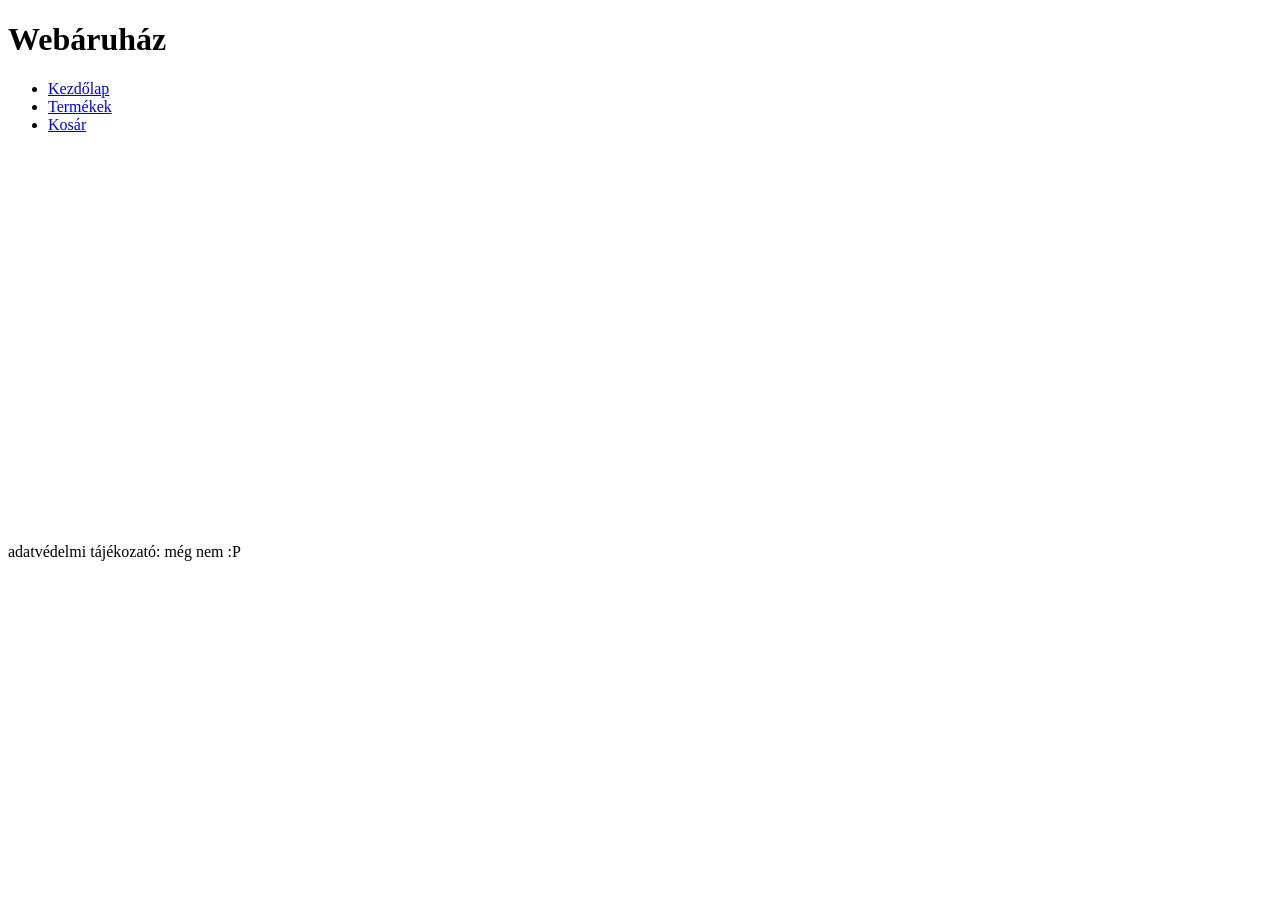
==== html/termekek.html @ 67d85d20 "termekek struktura" ====
<!DOCTYPE html>
<html lang="en">
<head>
    <meta charset="UTF-8">
    <meta name="viewport" content="width=device-width, initial-scale=1.0">
    <title>Galeria</title>
</head>
<body>
    <main>
        <header><h1>Webáruház</h1></header>
        <nav>
        <ul>
          <li><a href="index.html">Kezdőlap</a></li>
          <li><a href="termekek.html">Termékek</a></li>
          <li><a href="kosar.html">Kosár</a></li>
        </ul>
        <article>
        <div class="kiemelt_termekek">
          <div class="kartyak">
            <div class="kartya" >
              <img src="" alt="" />
              <h4></h4>
              <p></p>
            </div>
            <div class="kartya">
              <img src="" alt="" />
              <h4></h4>
              <p></p>
            </div>
            <div class="kartya">
              <img src="" alt="" />
              <h4></h4>
              <p></p>
            </div>
            <div class="kartya">
              <img src="" alt="" />
              <h4></h4>
              <p></p>
            </div>
            <div class="kartya">
              <img src="" alt="" />
              <h4></h4>
              <p></p>
            </div>
            <div class="kartya">
              <img src="" alt="" />
              <h4></h4>
              <p></p>
            </div>
            <div class="kartya">
              <img src="" alt="" />
              <h4></h4>
              <p></p>
            </div>
            <div class="kartya">
              <img src="" alt="" />
              <h4></h4>
              <p></p>
            </div>
            <div class="kartya">
              <img src="" alt="" />
              <h4></h4>
              <p></p>
            </div>
            <div class="kartya">
              <img src="" alt="" />
              <h4></h4>
              <p></p>
            </div>
          </div>
        </div>
        </article>
        <aside></aside>
        <footer><p>adatvédelmi tájékozató: még nem :P</p></footer>
    </main>
</body>
</html>
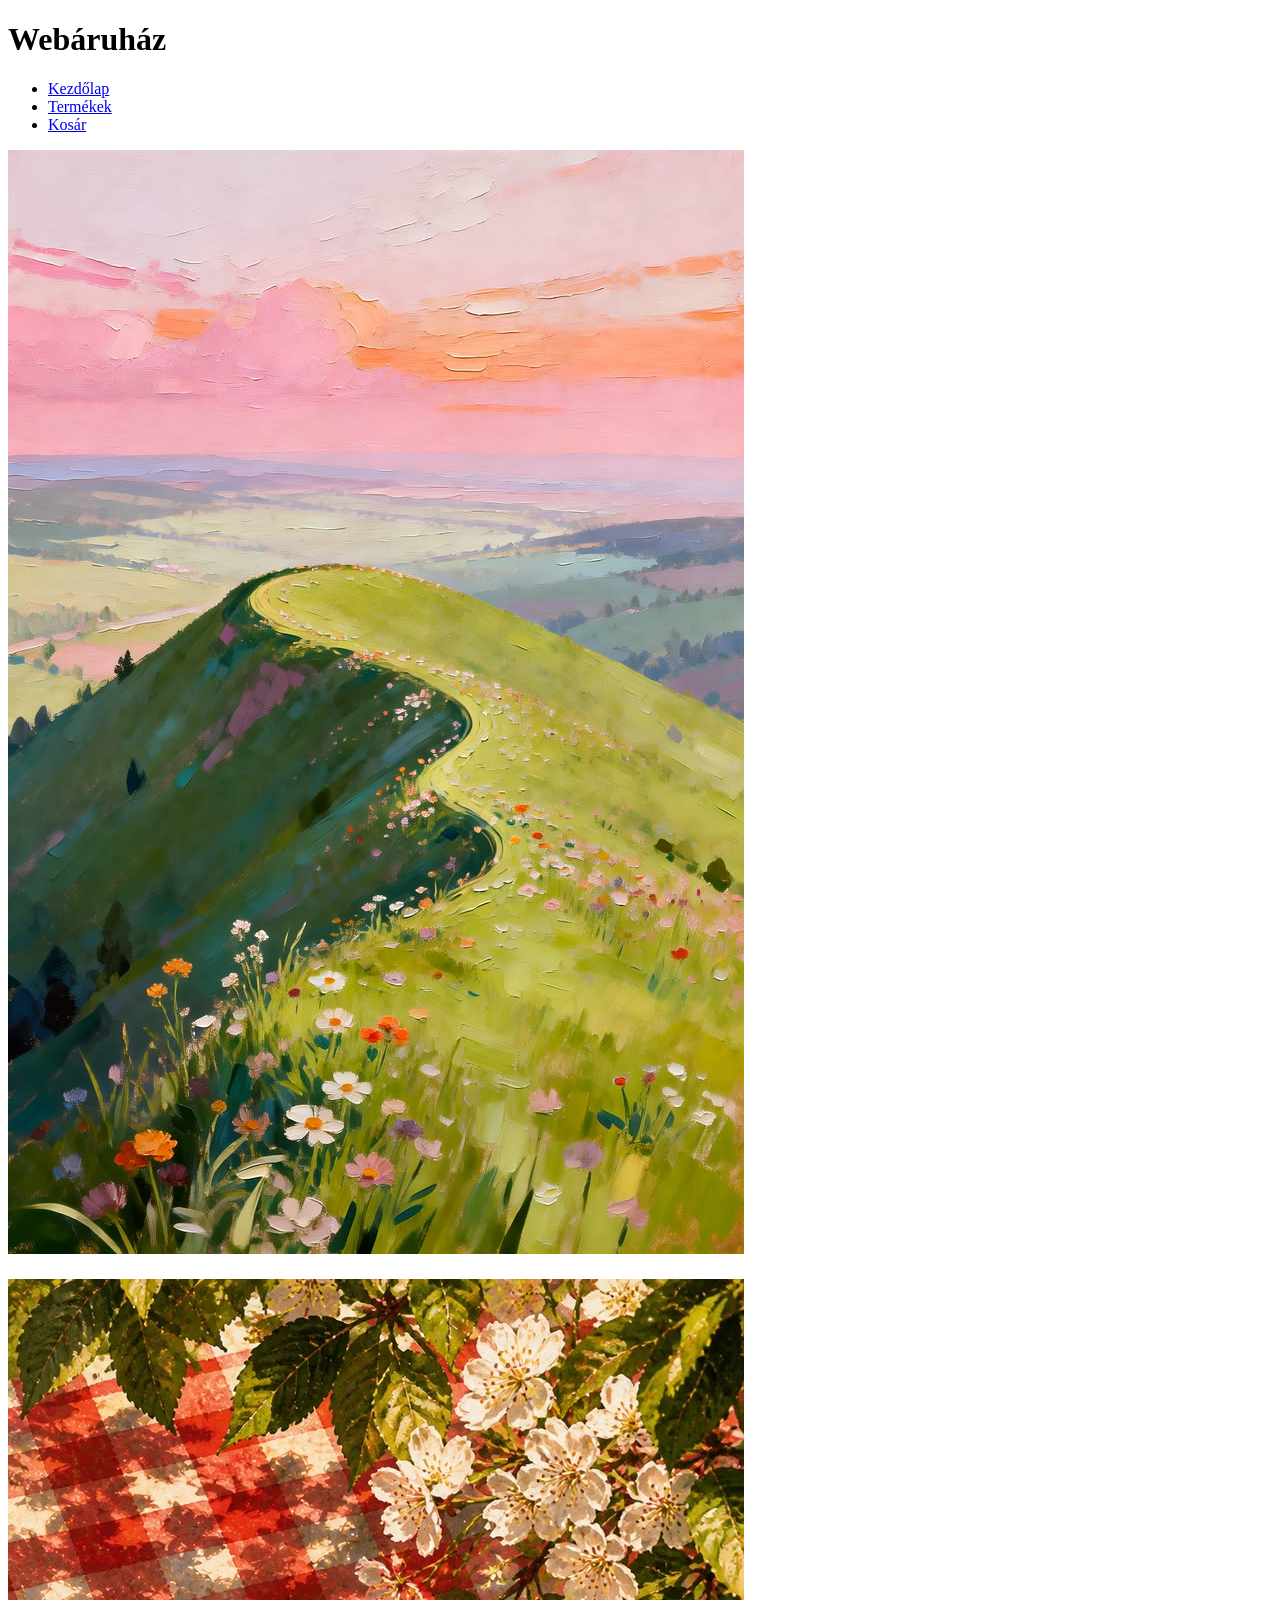
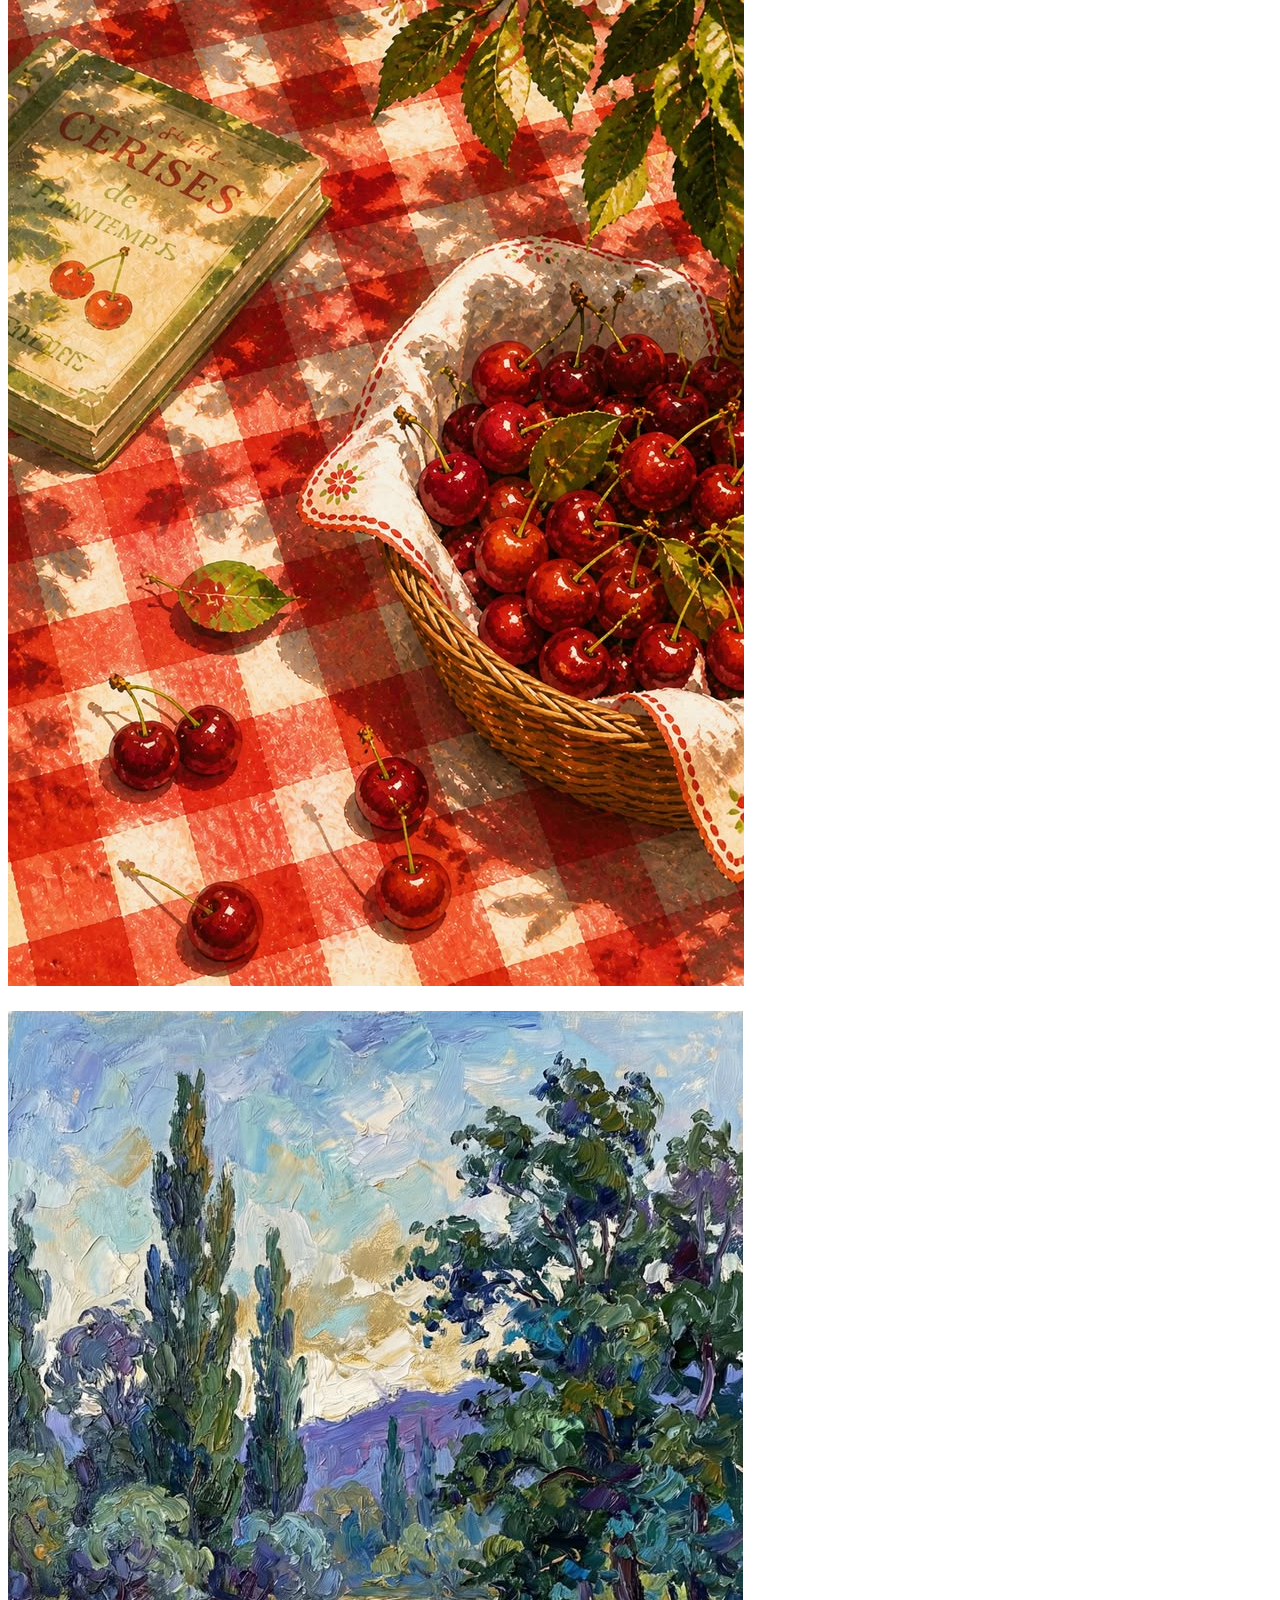
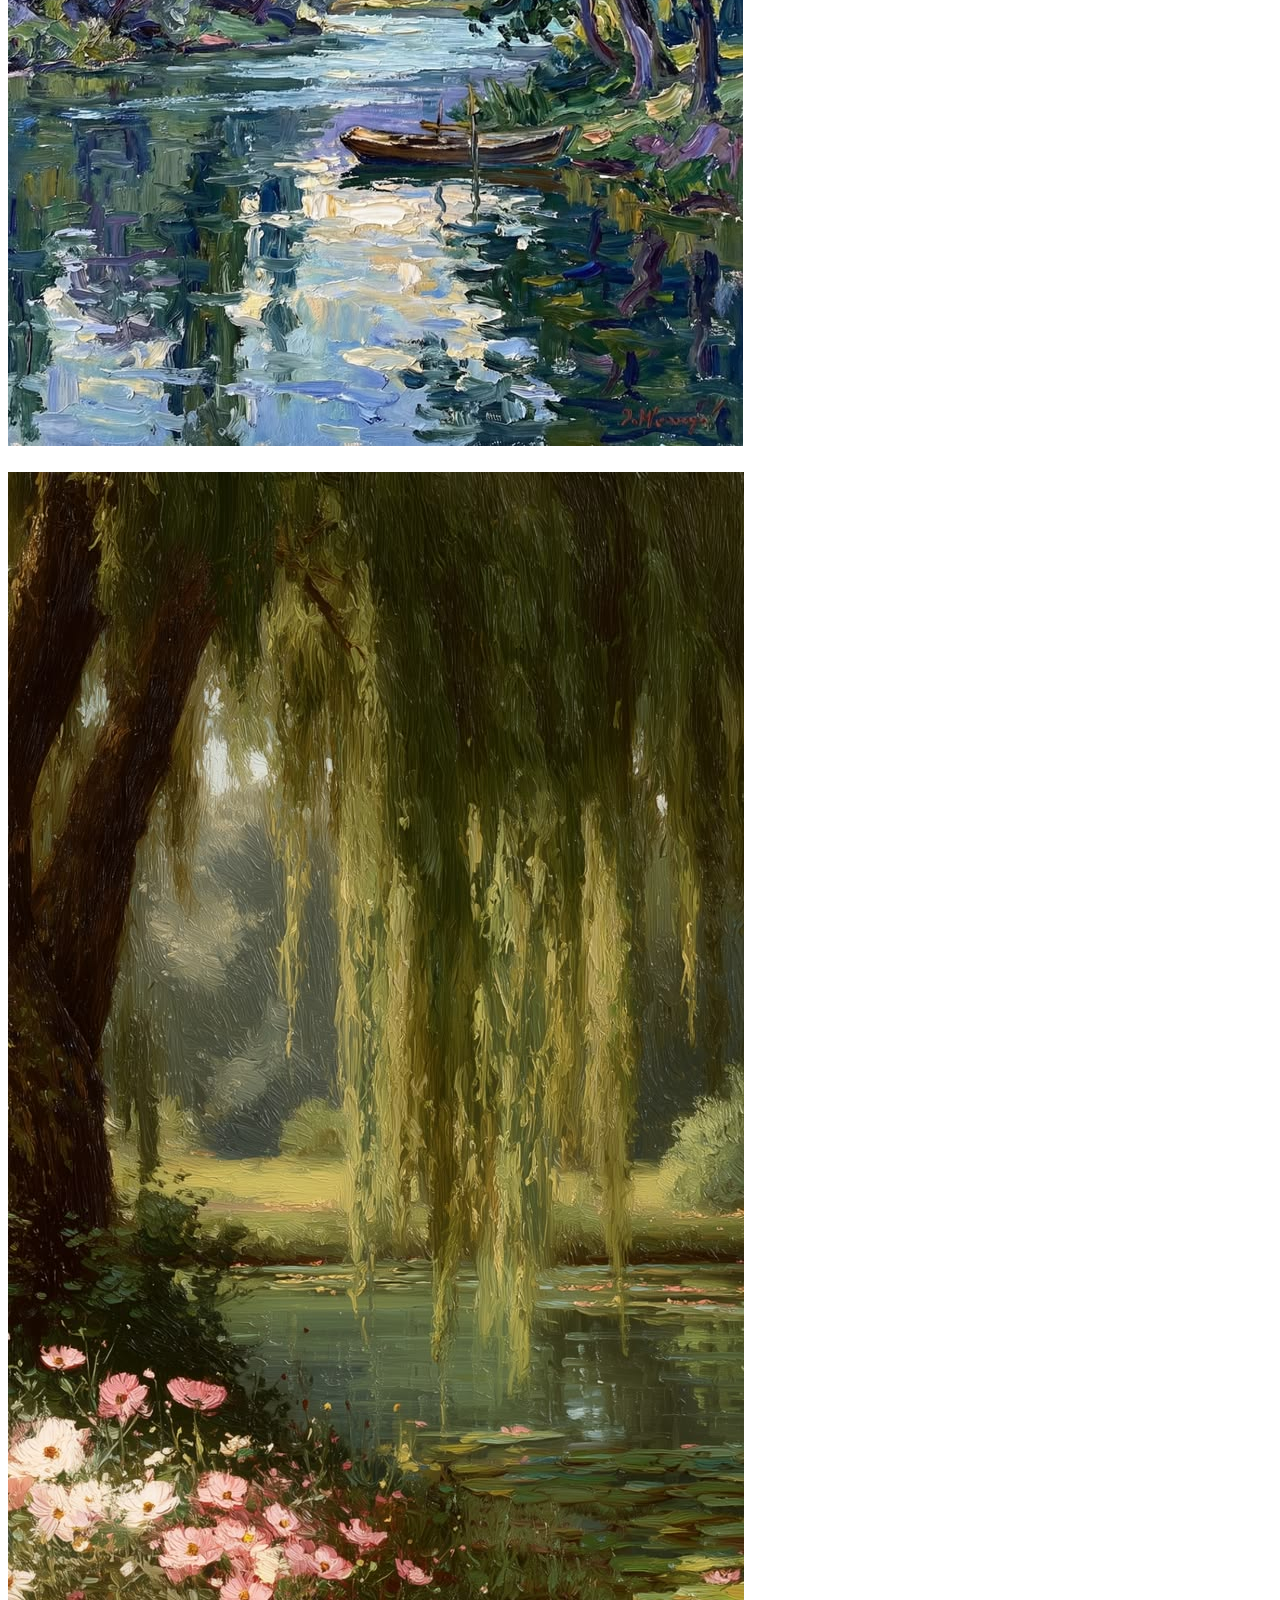
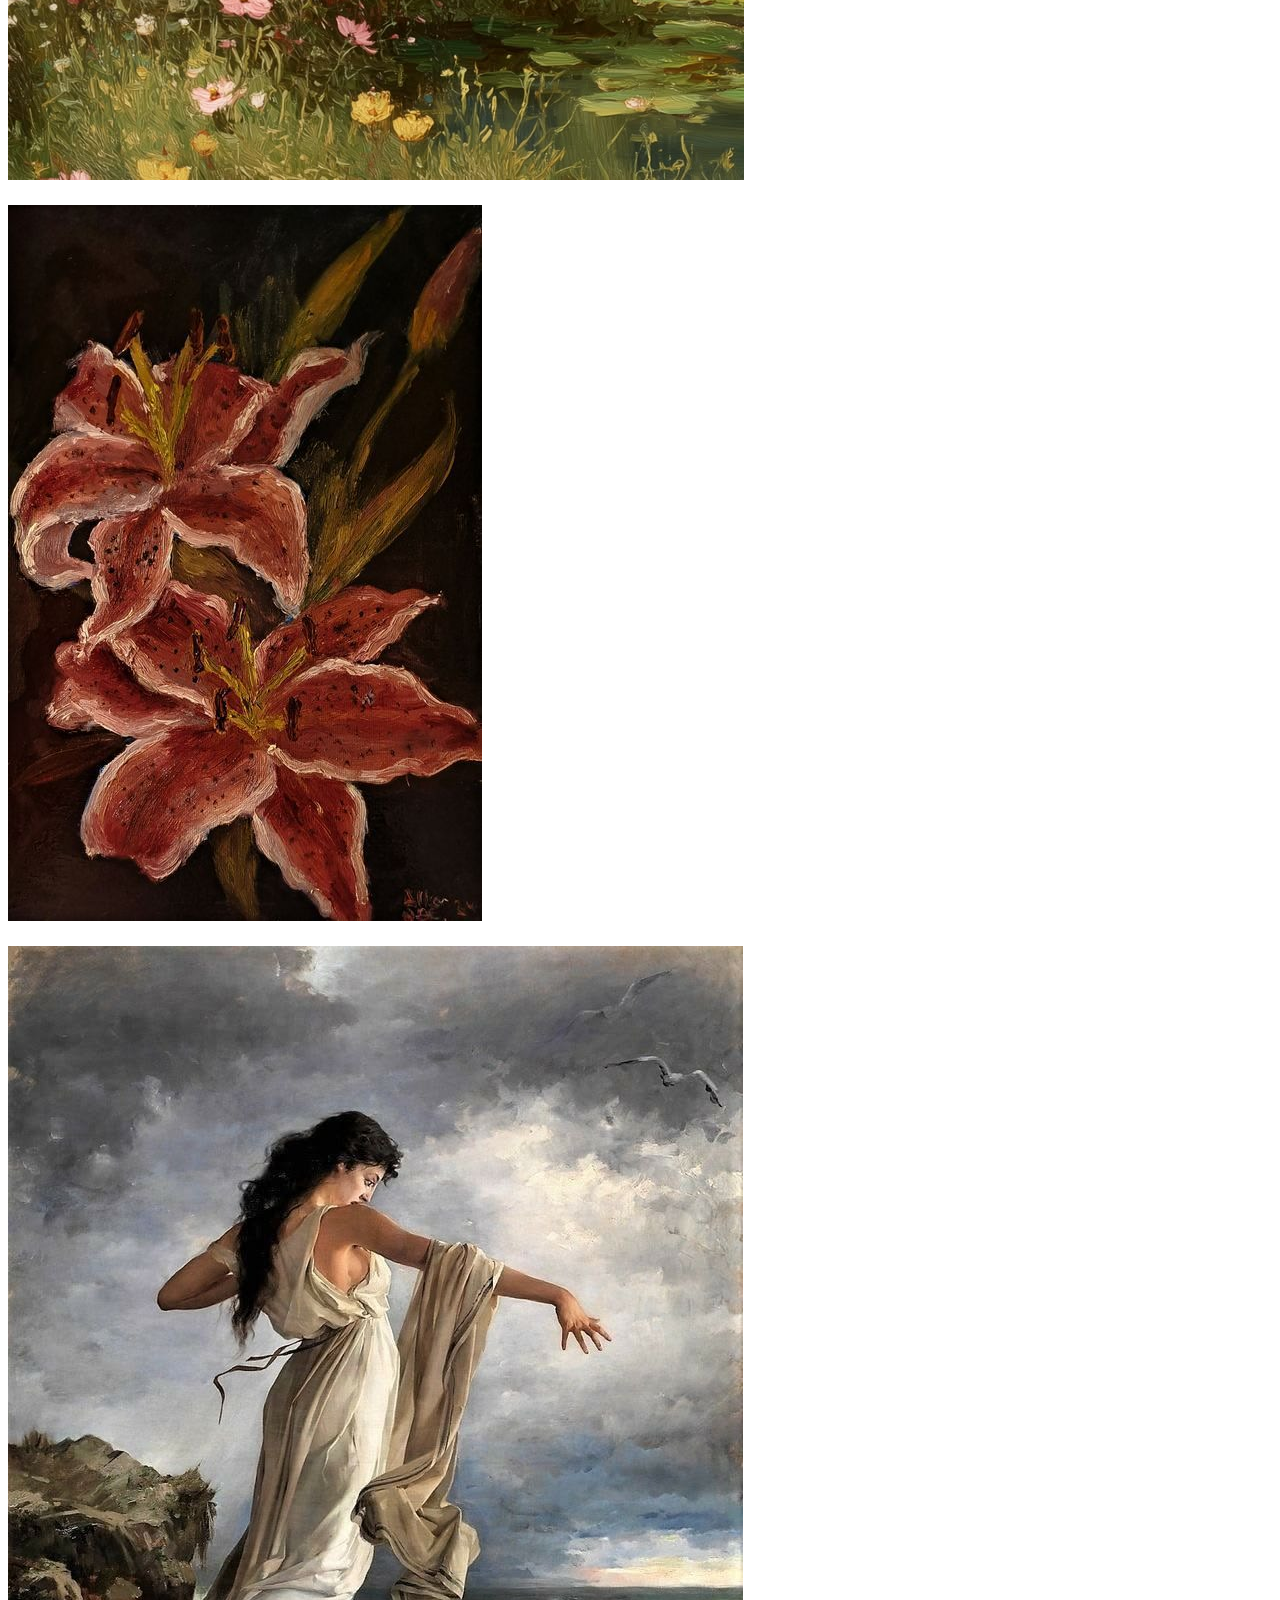
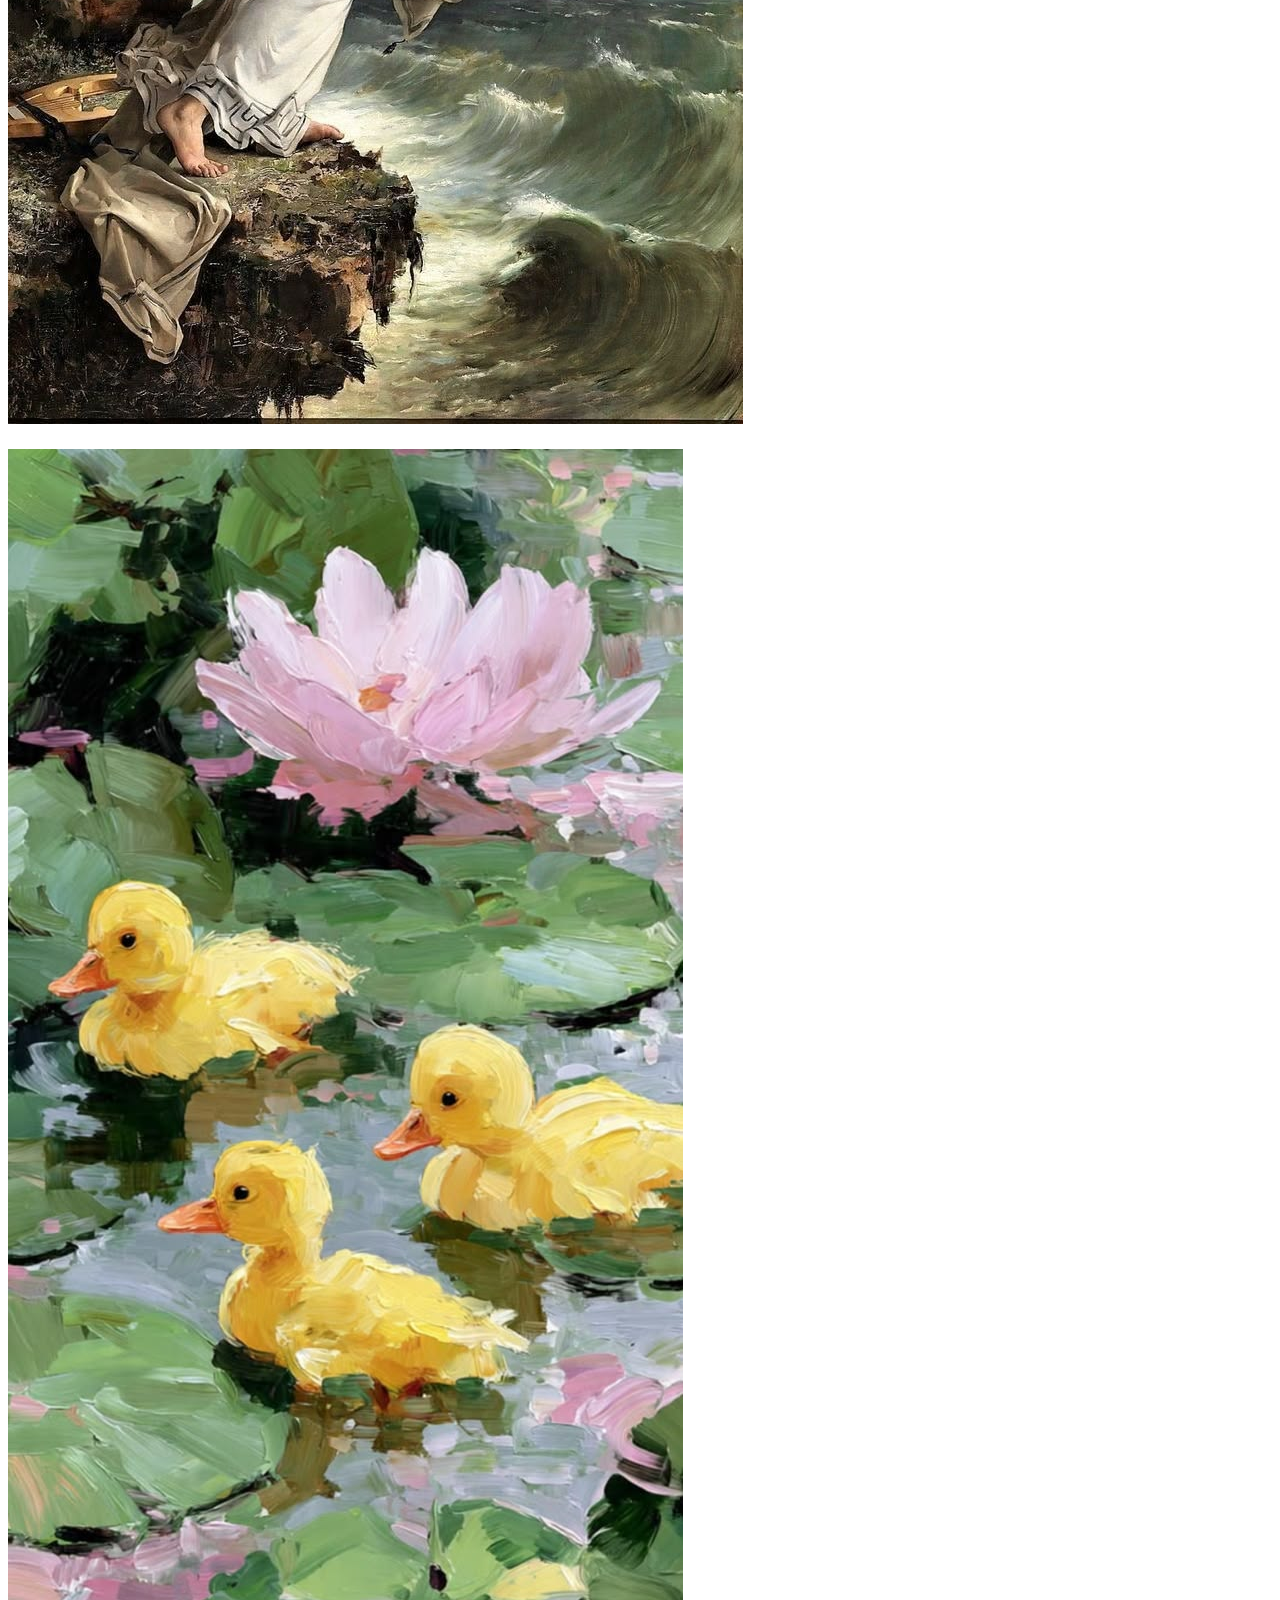
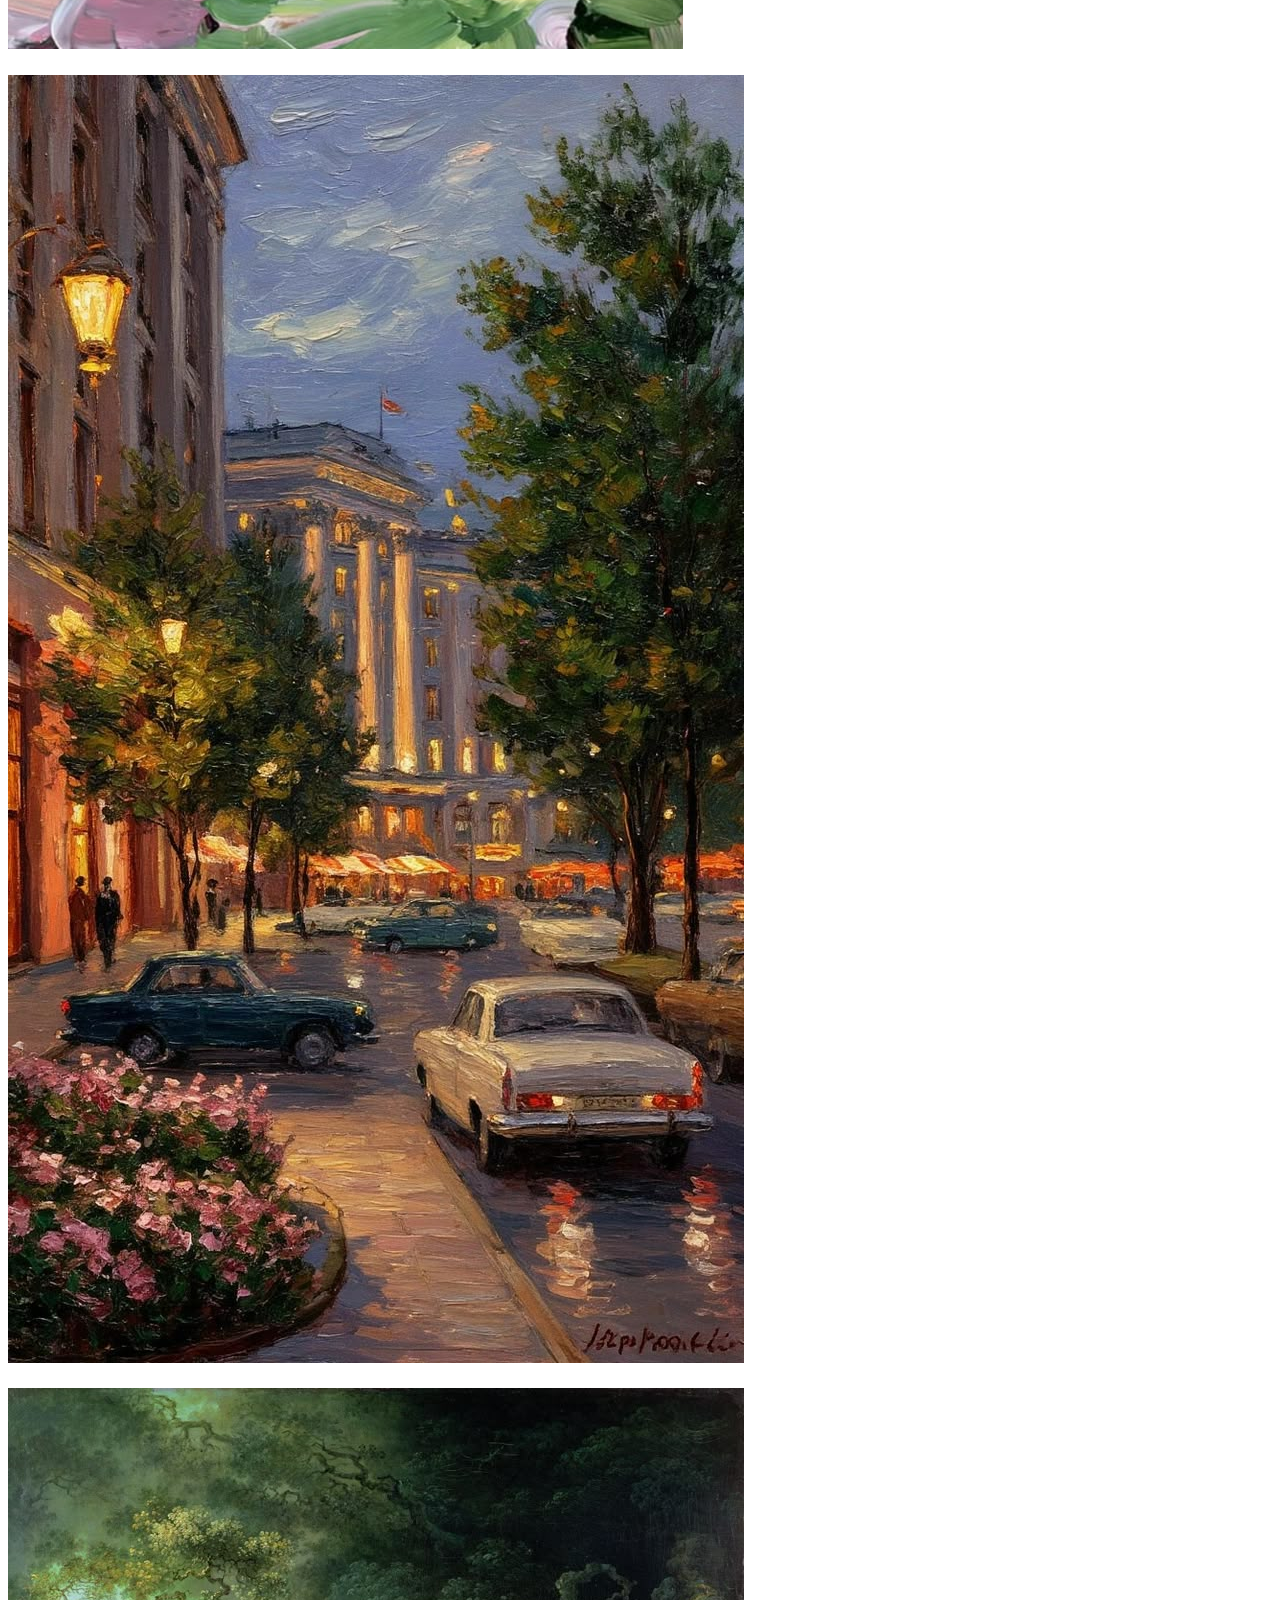
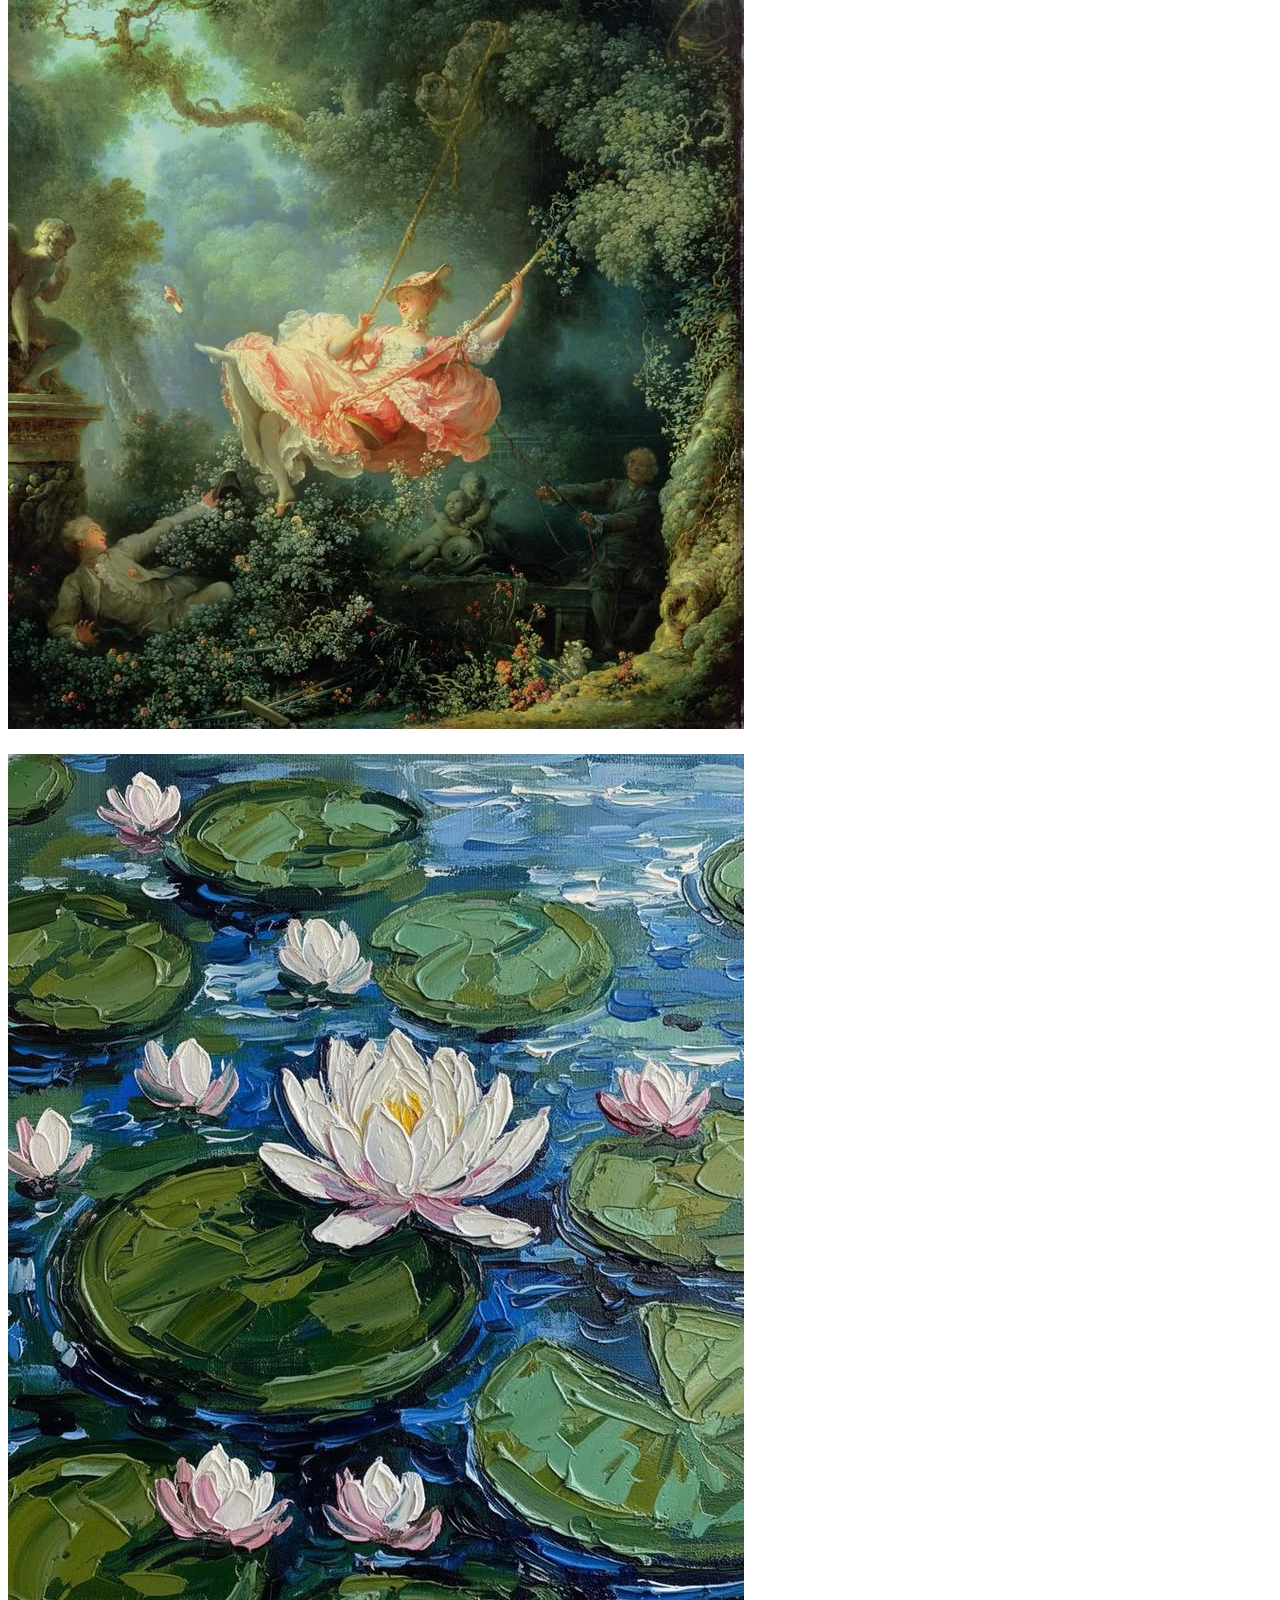
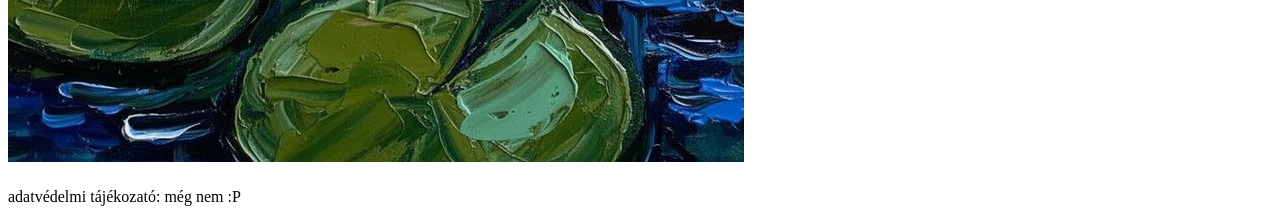
==== commit 2bc54f9a: "termekek.html -> termek kepek" ====
--- a/html/termekek.html
+++ b/html/termekek.html
@@ -15,55 +15,55 @@
           <li><a href="kosar.html">Kosár</a></li>
         </ul>
         <article>
-        <div class="kiemelt_termekek">
+        <div class="termekek">
           <div class="kartyak">
             <div class="kartya" >
-              <img src="" alt="" />
+              <img src="../kepek/Ethereal Path Painting _ Sunset Aesthetic _ Hopeful Home Decor.jpg" alt="Kocsik" />
               <h4></h4>
               <p></p>
             </div>
             <div class="kartya">
-              <img src="" alt="" />
+              <img src="../kepek/Cherry Picnic Aesthetic _ Red Gingham Summer Wallpaper with Vintage Vibes.jpg" alt="" />
               <h4></h4>
               <p></p>
             </div>
             <div class="kartya">
-              <img src="" alt="" />
+              <img src="../kepek/csonak.jpg" alt="" />
               <h4></h4>
               <p></p>
             </div>
             <div class="kartya">
-              <img src="" alt="" />
+              <img src="../kepek/fuzfa.jpg" alt="" />
               <h4></h4>
               <p></p>
             </div>
             <div class="kartya">
-              <img src="" alt="" />
+              <img src="../kepek/kiralyliliom.jpg" alt="" />
               <h4></h4>
               <p></p>
             </div>
             <div class="kartya">
-              <img src="" alt="" />
+              <img src="../kepek/kisholgy.jpg" alt="" />
               <h4></h4>
               <p></p>
             </div>
             <div class="kartya">
-              <img src="" alt="" />
+              <img src="../kepek/kiskacsafurdik.jpg" alt="" />
               <h4></h4>
               <p></p>
             </div>
             <div class="kartya">
-              <img src="" alt="" />
+              <img src="../kepek/kocsik.jpg" alt="" />
               <h4></h4>
               <p></p>
             </div>
             <div class="kartya">
-              <img src="" alt="" />
+              <img src="../kepek/The Swing - Jean-Honoré Fragonard (1767).jpg" alt="" />
               <h4></h4>
               <p></p>
             </div>
             <div class="kartya">
-              <img src="" alt="" />
+              <img src="../kepek/vizililike.jpg" alt="" />
               <h4></h4>
               <p></p>
             </div>
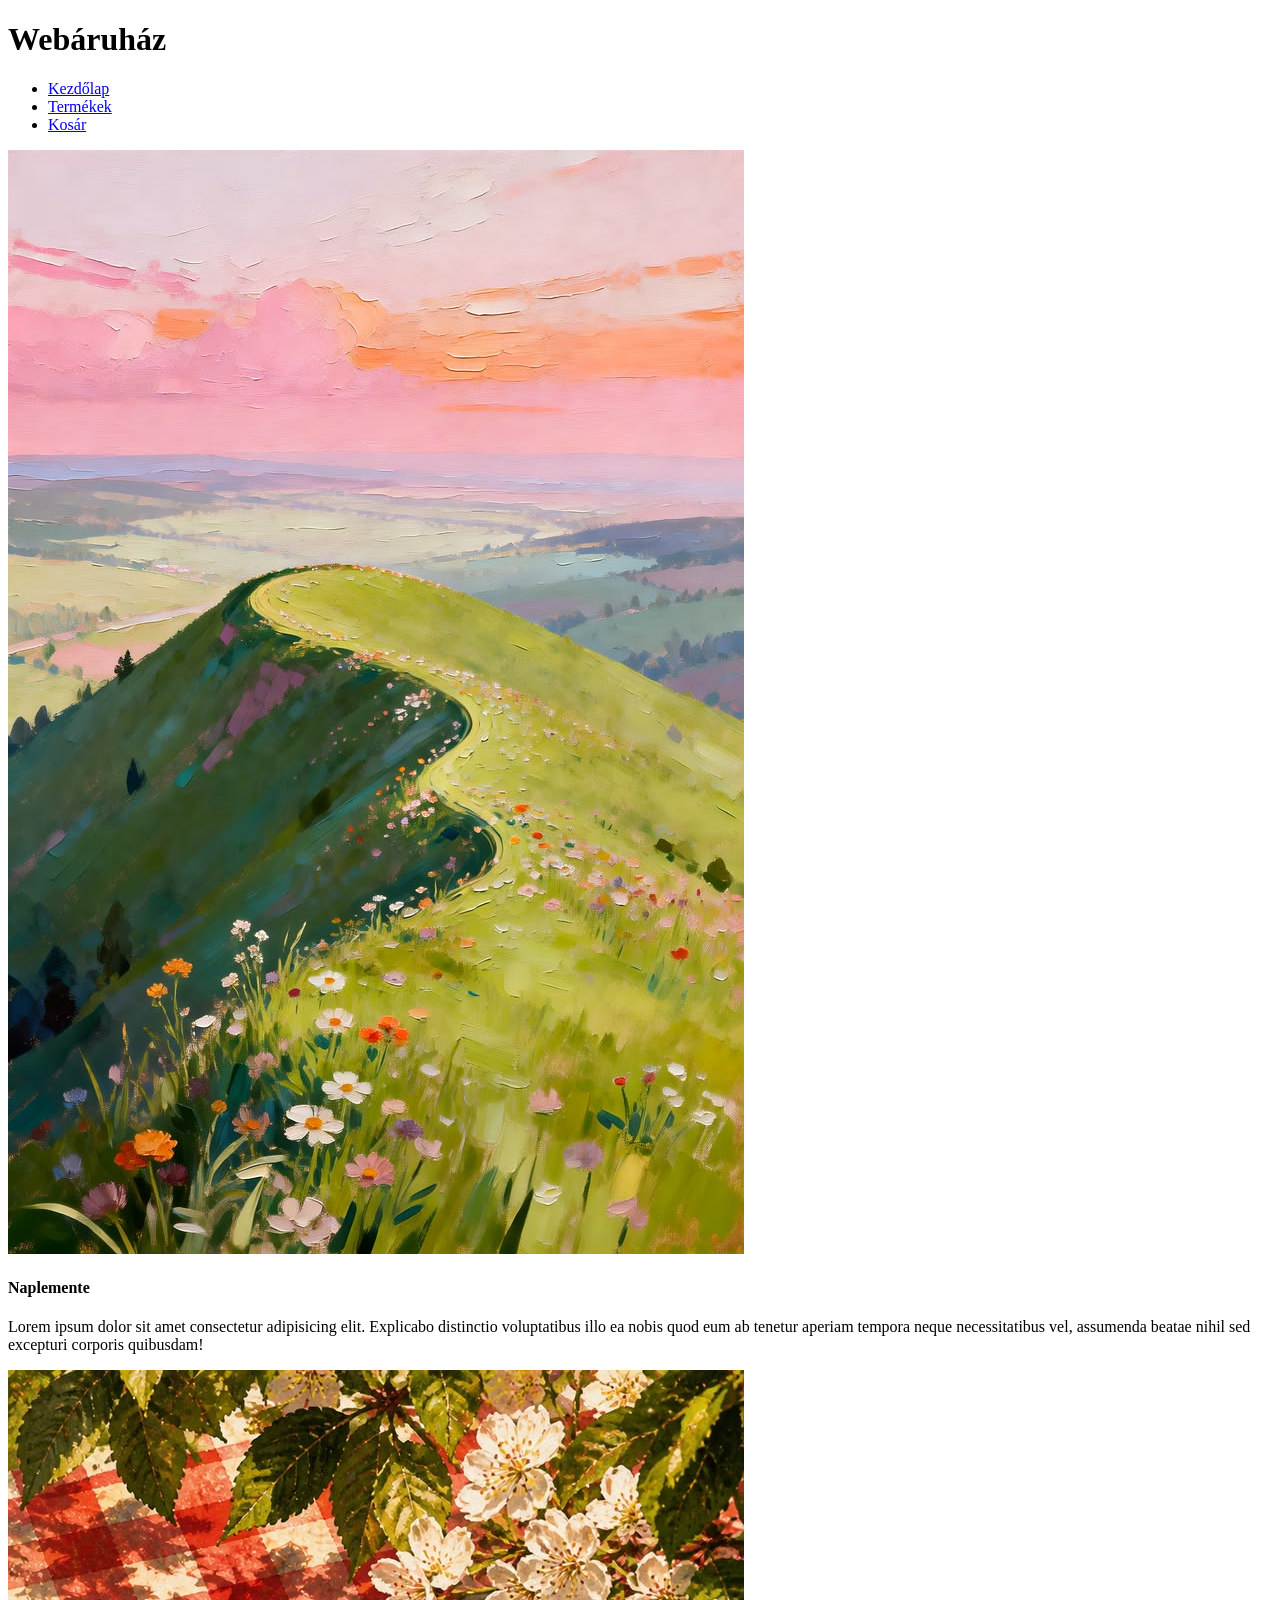
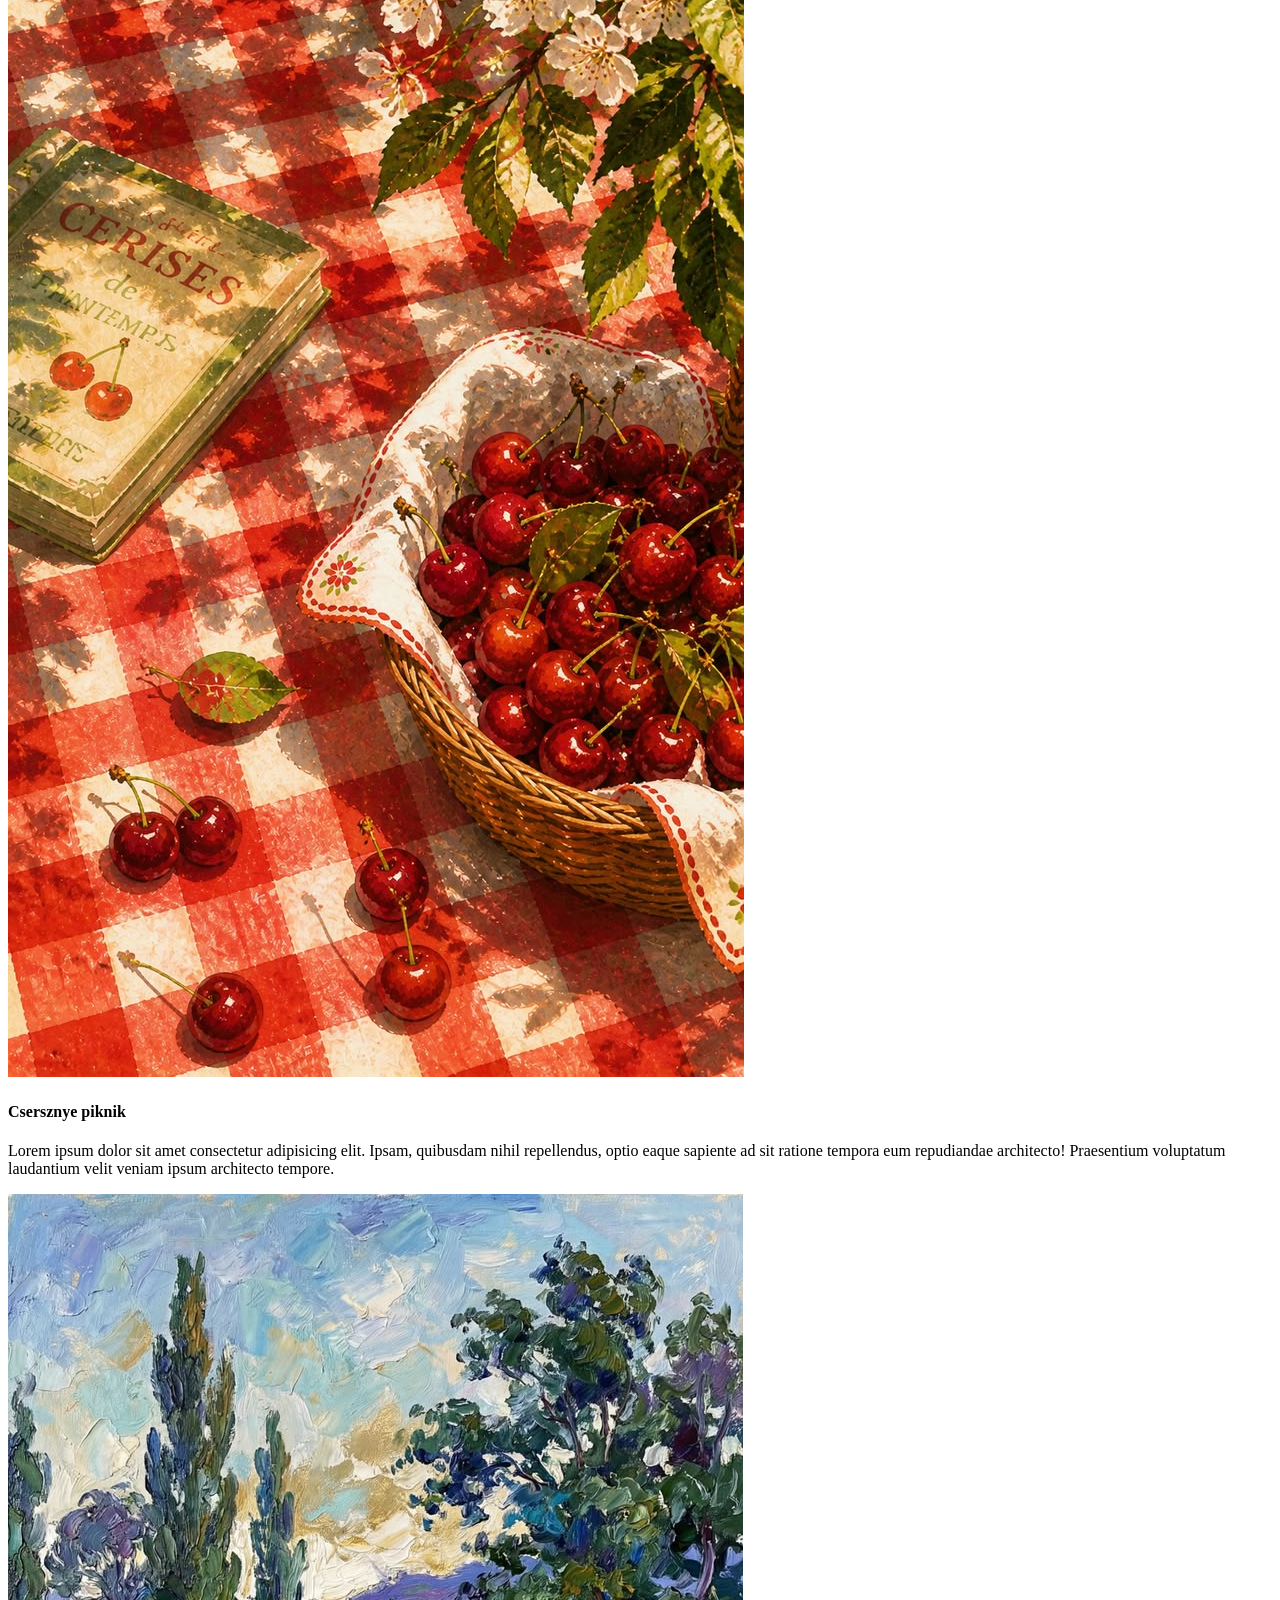
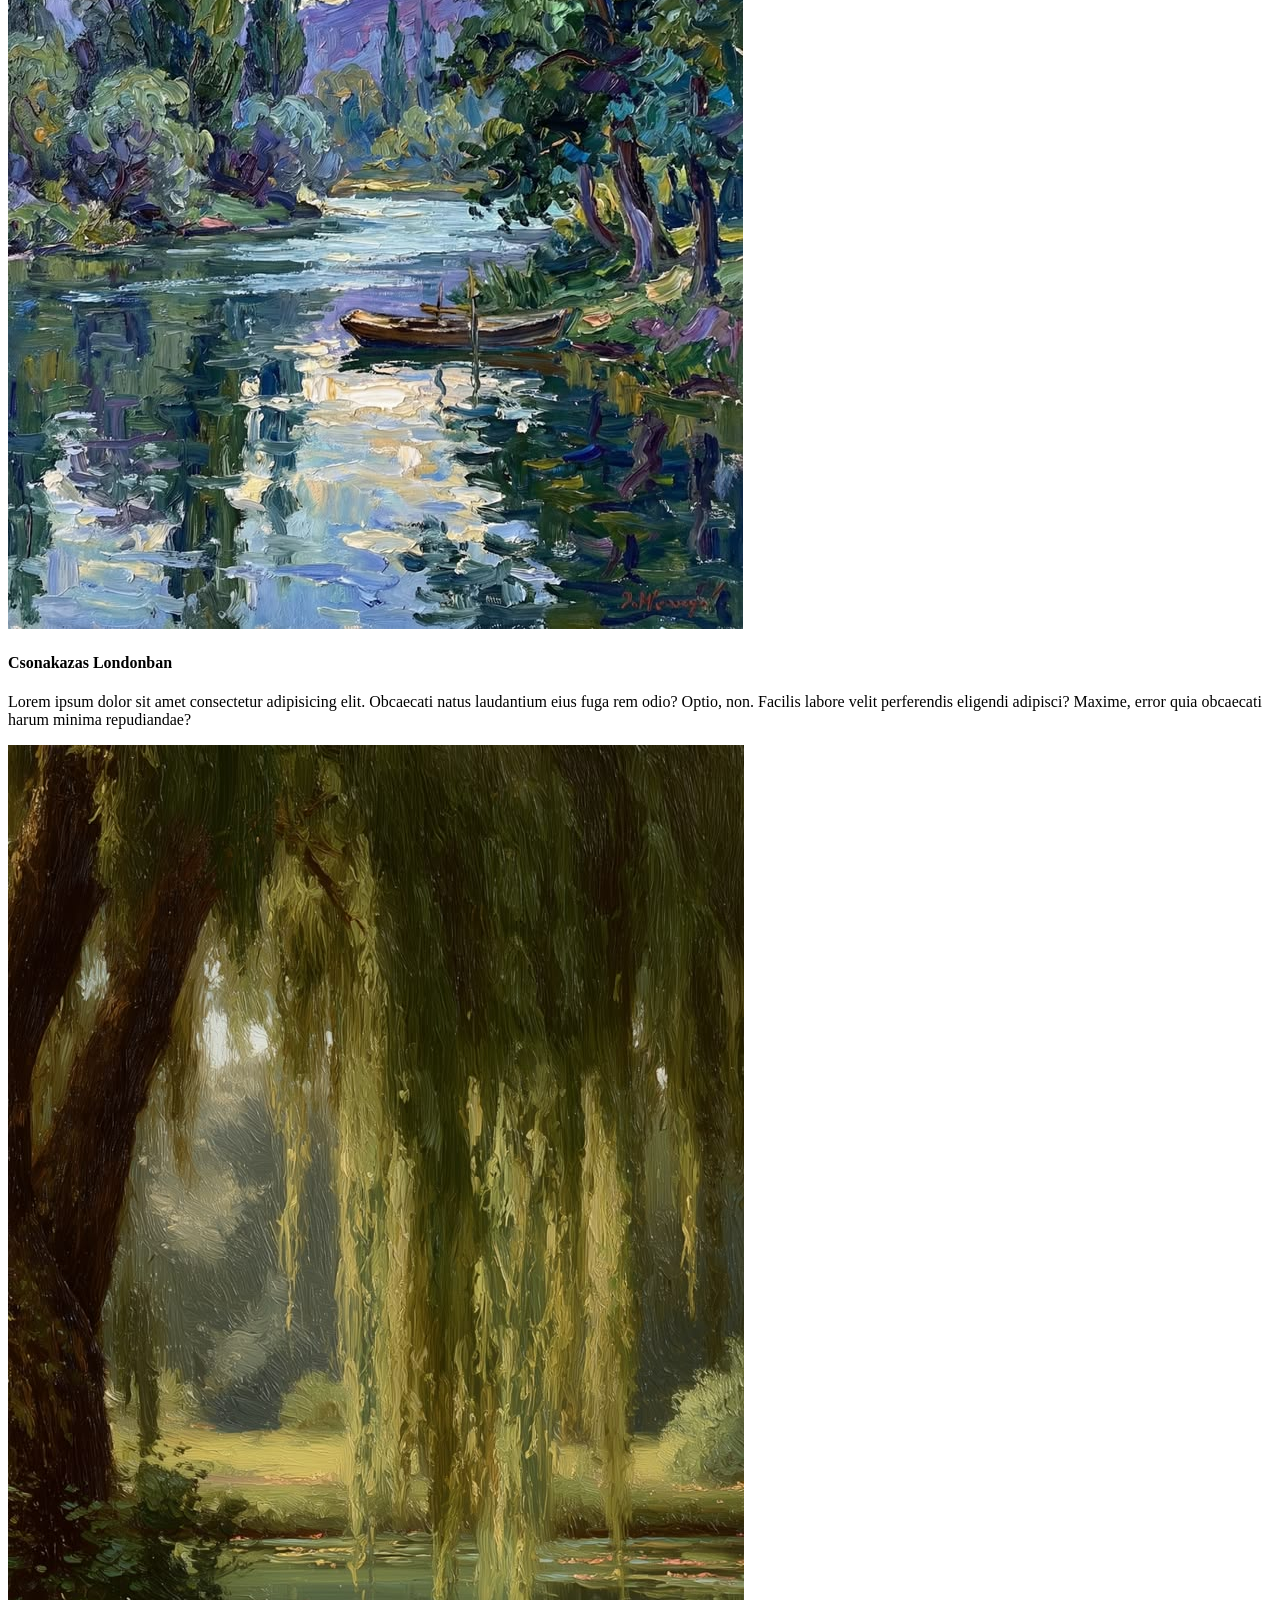
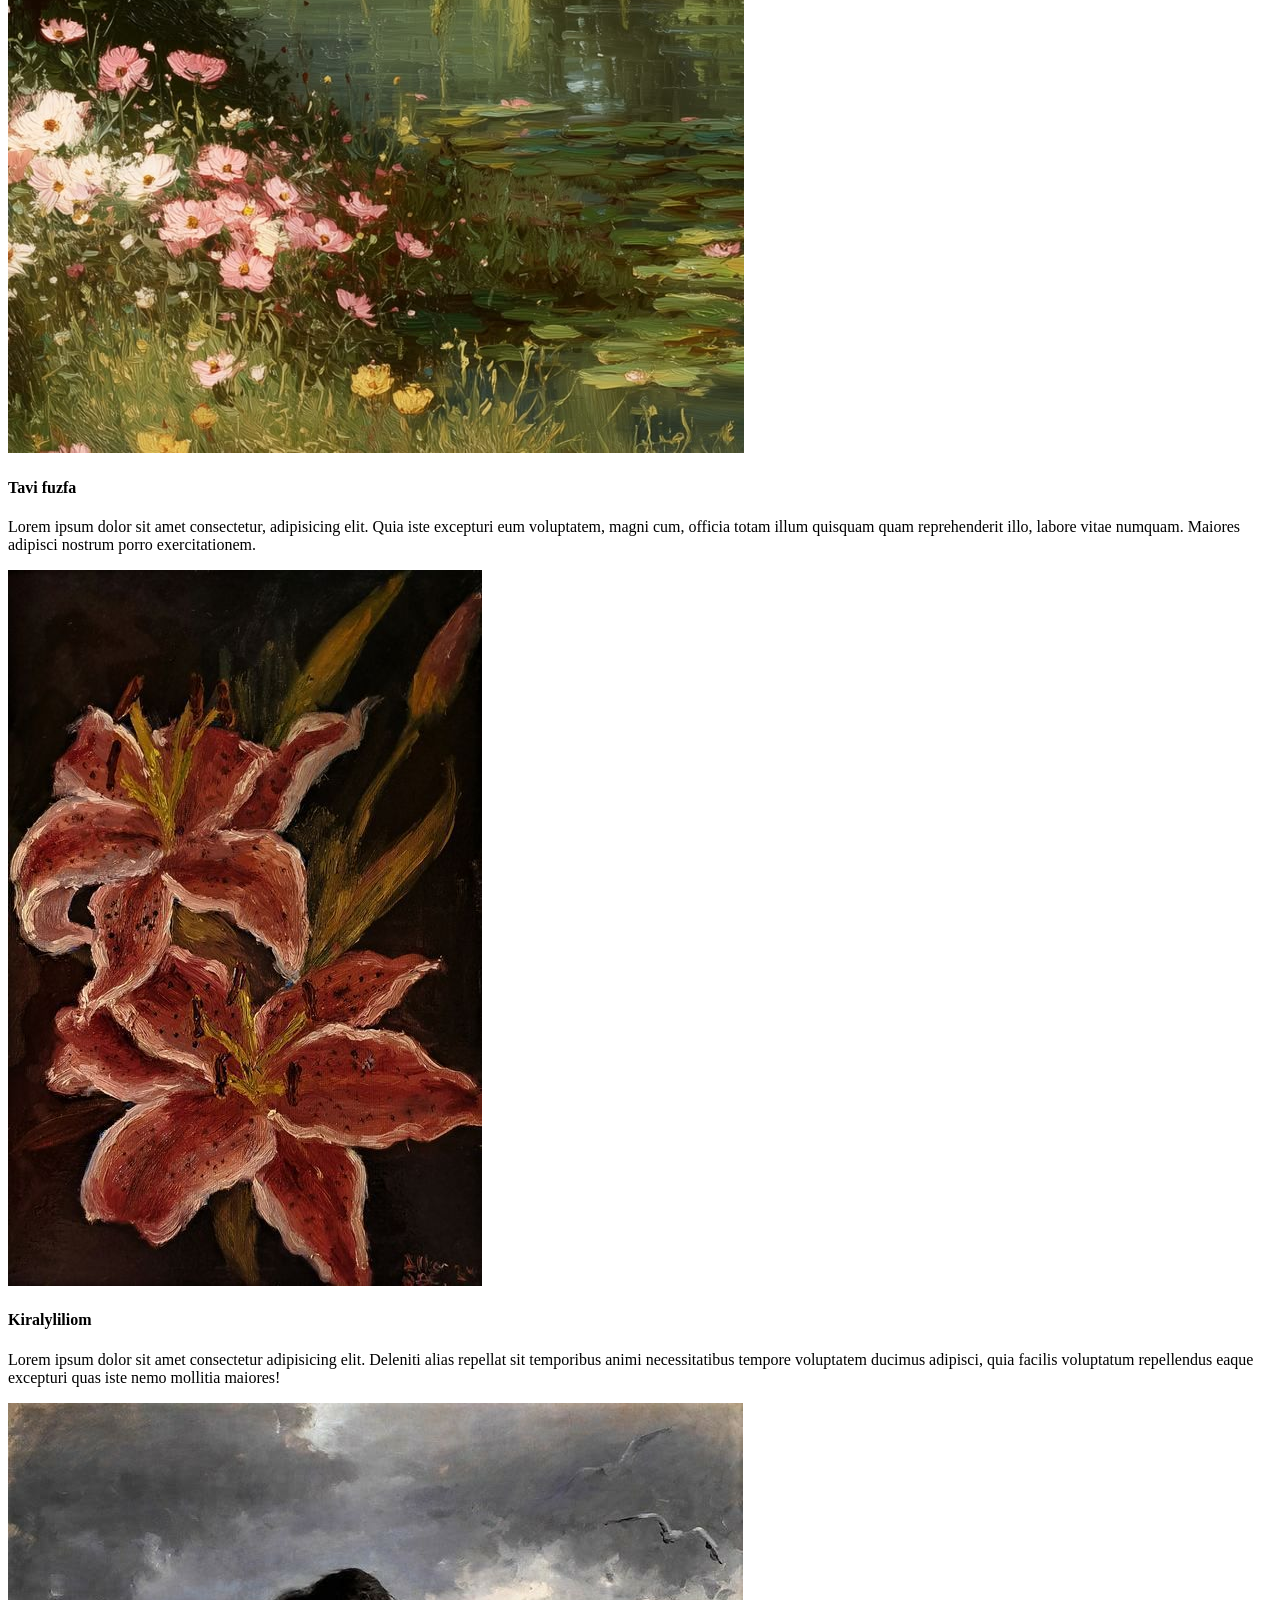
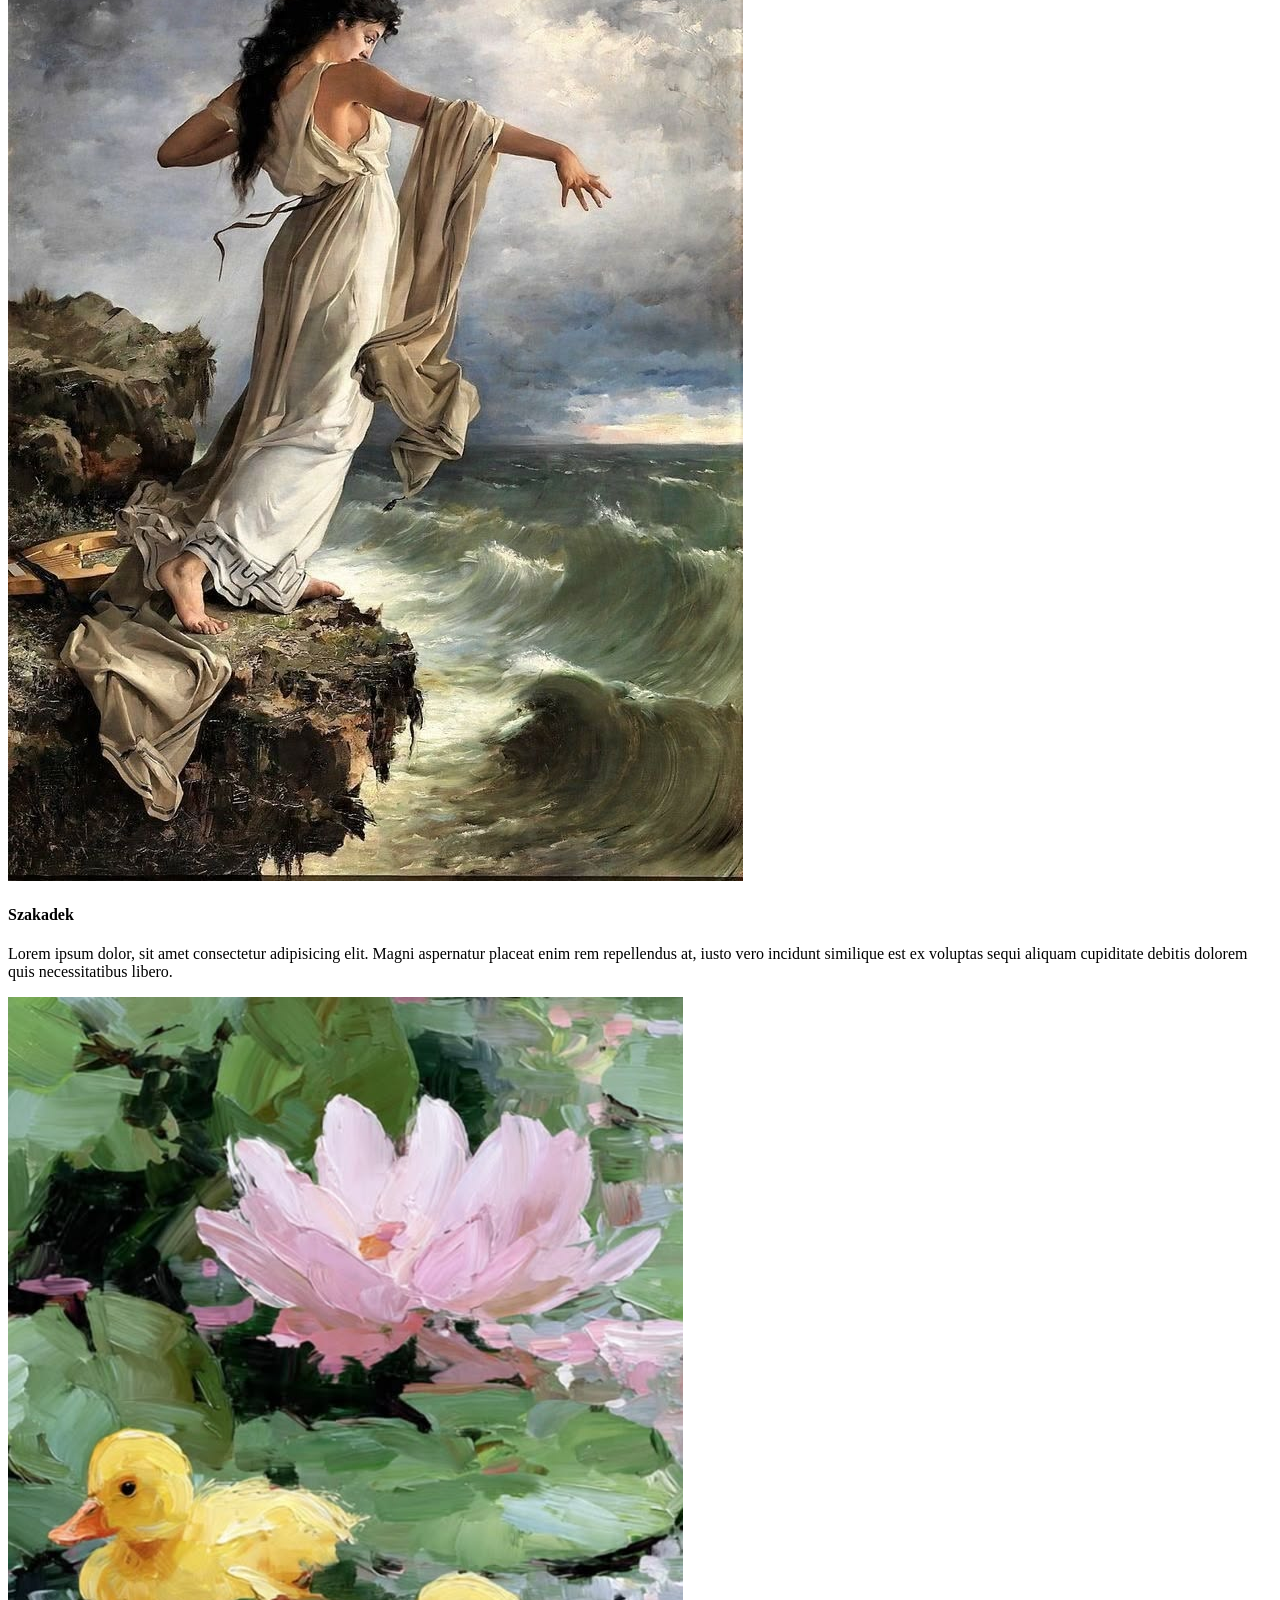
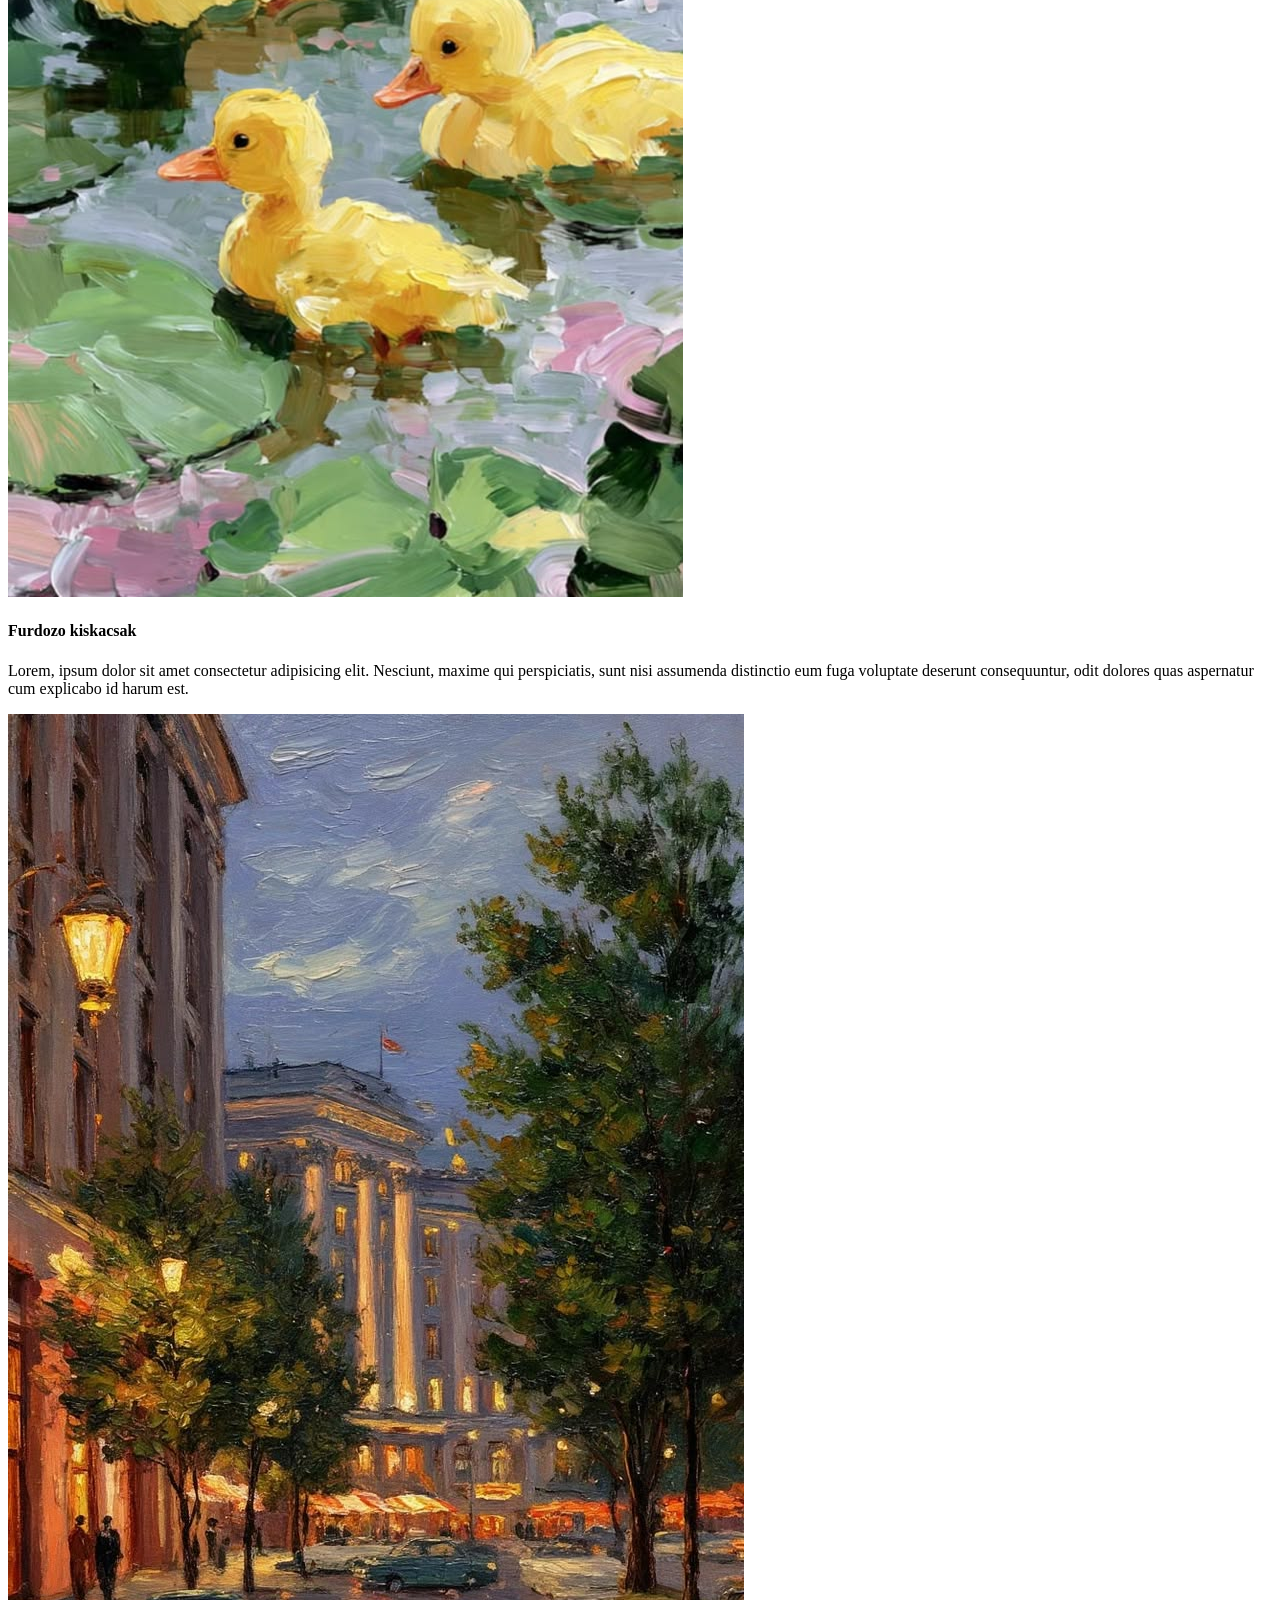
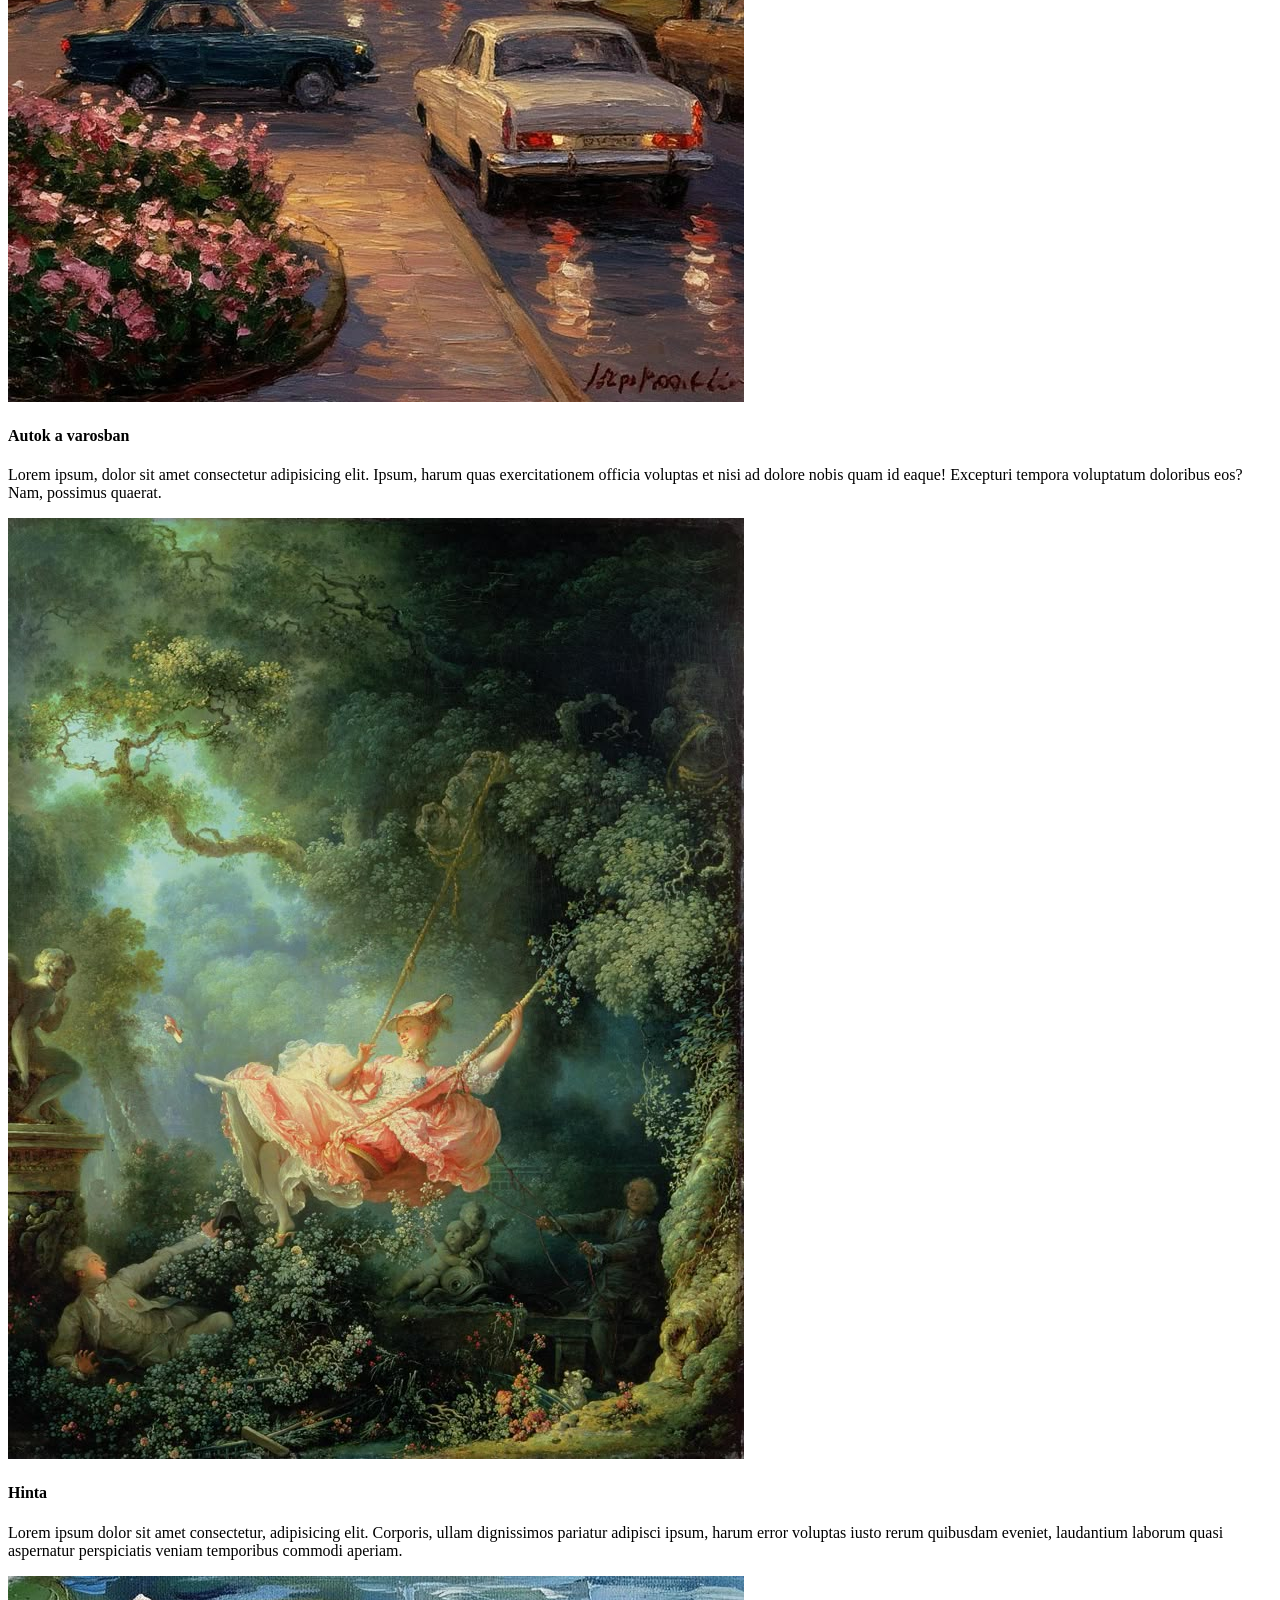
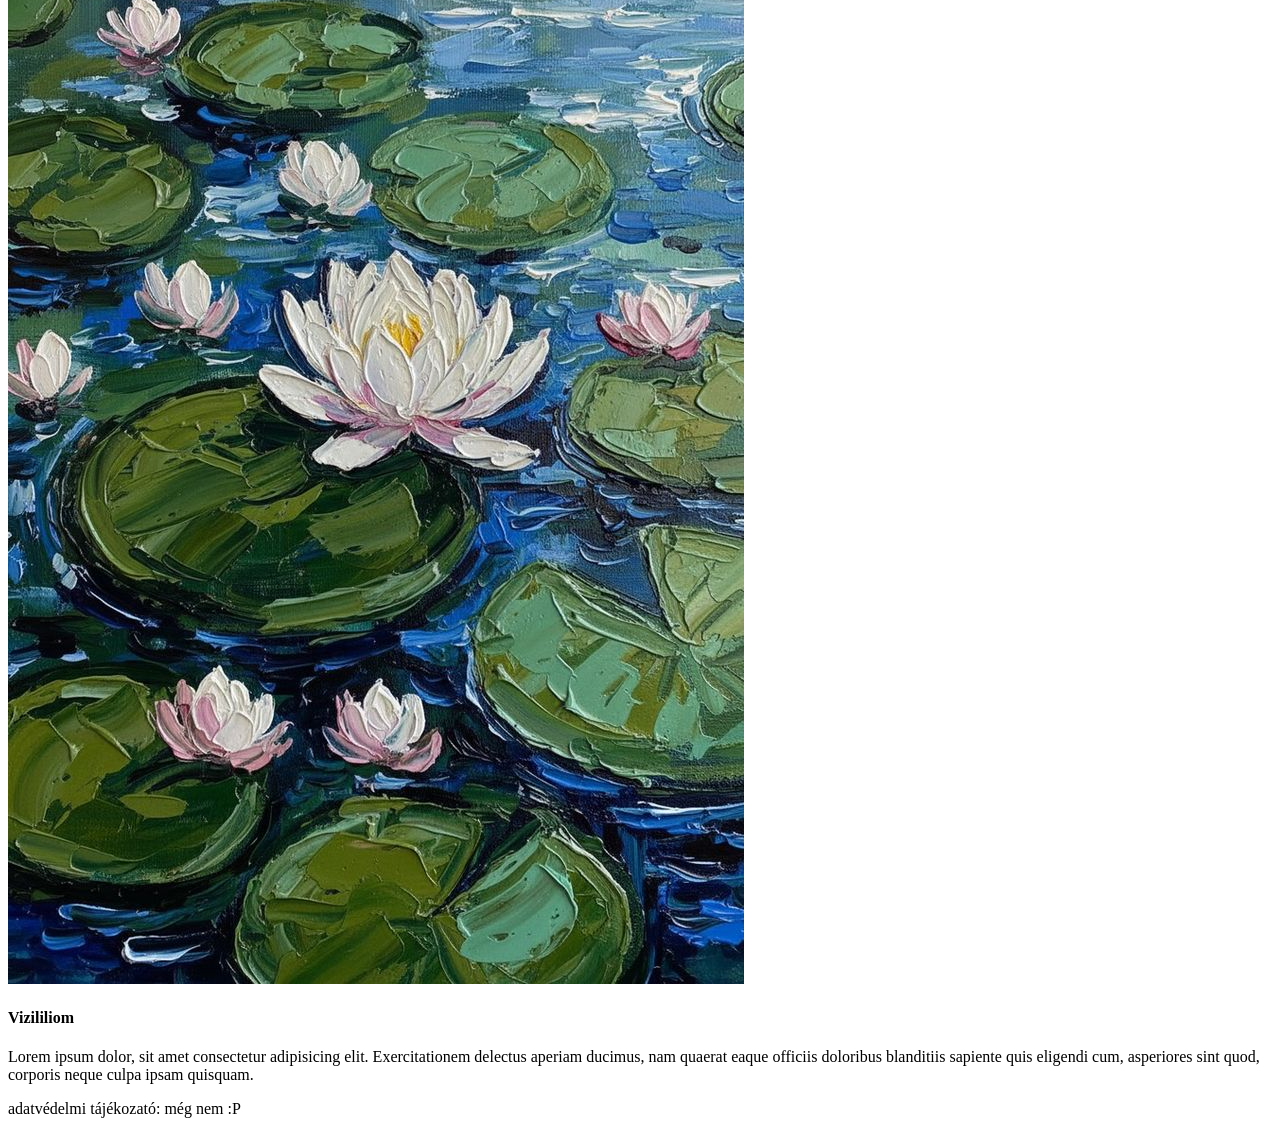
==== commit 51d2f9eb: "termekek cim es szoveg" ====
--- a/html/termekek.html
+++ b/html/termekek.html
@@ -19,53 +19,53 @@
           <div class="kartyak">
             <div class="kartya" >
               <img src="../kepek/Ethereal Path Painting _ Sunset Aesthetic _ Hopeful Home Decor.jpg" alt="Kocsik" />
-              <h4></h4>
-              <p></p>
+              <h4>Naplemente</h4>
+              <p>Lorem ipsum dolor sit amet consectetur adipisicing elit. Explicabo distinctio voluptatibus illo ea nobis quod eum ab tenetur aperiam tempora neque necessitatibus vel, assumenda beatae nihil sed excepturi corporis quibusdam!</p>
             </div>
             <div class="kartya">
               <img src="../kepek/Cherry Picnic Aesthetic _ Red Gingham Summer Wallpaper with Vintage Vibes.jpg" alt="" />
-              <h4></h4>
-              <p></p>
+              <h4>Csersznye piknik</h4>
+              <p>Lorem ipsum dolor sit amet consectetur adipisicing elit. Ipsam, quibusdam nihil repellendus, optio eaque sapiente ad sit ratione tempora eum repudiandae architecto! Praesentium voluptatum laudantium velit veniam ipsum architecto tempore.</p>
             </div>
             <div class="kartya">
               <img src="../kepek/csonak.jpg" alt="" />
-              <h4></h4>
-              <p></p>
+              <h4>Csonakazas Londonban</h4>
+              <p>Lorem ipsum dolor sit amet consectetur adipisicing elit. Obcaecati natus laudantium eius fuga rem odio? Optio, non. Facilis labore velit perferendis eligendi adipisci? Maxime, error quia obcaecati harum minima repudiandae?</p>
             </div>
             <div class="kartya">
               <img src="../kepek/fuzfa.jpg" alt="" />
-              <h4></h4>
-              <p></p>
+              <h4>Tavi fuzfa</h4>
+              <p>Lorem ipsum dolor sit amet consectetur, adipisicing elit. Quia iste excepturi eum voluptatem, magni cum, officia totam illum quisquam quam reprehenderit illo, labore vitae numquam. Maiores adipisci nostrum porro exercitationem.</p>
             </div>
             <div class="kartya">
               <img src="../kepek/kiralyliliom.jpg" alt="" />
-              <h4></h4>
-              <p></p>
+              <h4>Kiralyliliom</h4>
+              <p>Lorem ipsum dolor sit amet consectetur adipisicing elit. Deleniti alias repellat sit temporibus animi necessitatibus tempore voluptatem ducimus adipisci, quia facilis voluptatum repellendus eaque excepturi quas iste nemo mollitia maiores!</p>
             </div>
             <div class="kartya">
               <img src="../kepek/kisholgy.jpg" alt="" />
-              <h4></h4>
-              <p></p>
+              <h4>Szakadek</h4>
+              <p>Lorem ipsum dolor, sit amet consectetur adipisicing elit. Magni aspernatur placeat enim rem repellendus at, iusto vero incidunt similique est ex voluptas sequi aliquam cupiditate debitis dolorem quis necessitatibus libero.</p>
             </div>
             <div class="kartya">
               <img src="../kepek/kiskacsafurdik.jpg" alt="" />
-              <h4></h4>
-              <p></p>
+              <h4>Furdozo kiskacsak</h4>
+              <p>Lorem, ipsum dolor sit amet consectetur adipisicing elit. Nesciunt, maxime qui perspiciatis, sunt nisi assumenda distinctio eum fuga voluptate deserunt consequuntur, odit dolores quas aspernatur cum explicabo id harum est.</p>
             </div>
             <div class="kartya">
               <img src="../kepek/kocsik.jpg" alt="" />
-              <h4></h4>
-              <p></p>
+              <h4>Autok a varosban</h4>
+              <p>Lorem ipsum, dolor sit amet consectetur adipisicing elit. Ipsum, harum quas exercitationem officia voluptas et nisi ad dolore nobis quam id eaque! Excepturi tempora voluptatum doloribus eos? Nam, possimus quaerat.</p>
             </div>
             <div class="kartya">
               <img src="../kepek/The Swing - Jean-Honoré Fragonard (1767).jpg" alt="" />
-              <h4></h4>
-              <p></p>
+              <h4>Hinta</h4>
+              <p>Lorem ipsum dolor sit amet consectetur, adipisicing elit. Corporis, ullam dignissimos pariatur adipisci ipsum, harum error voluptas iusto rerum quibusdam eveniet, laudantium laborum quasi aspernatur perspiciatis veniam temporibus commodi aperiam.</p>
             </div>
             <div class="kartya">
               <img src="../kepek/vizililike.jpg" alt="" />
-              <h4></h4>
-              <p></p>
+              <h4>Vizililiom</h4>
+              <p>Lorem ipsum dolor, sit amet consectetur adipisicing elit. Exercitationem delectus aperiam ducimus, nam quaerat eaque officiis doloribus blanditiis sapiente quis eligendi cum, asperiores sint quod, corporis neque culpa ipsam quisquam.</p>
             </div>
           </div>
         </div>
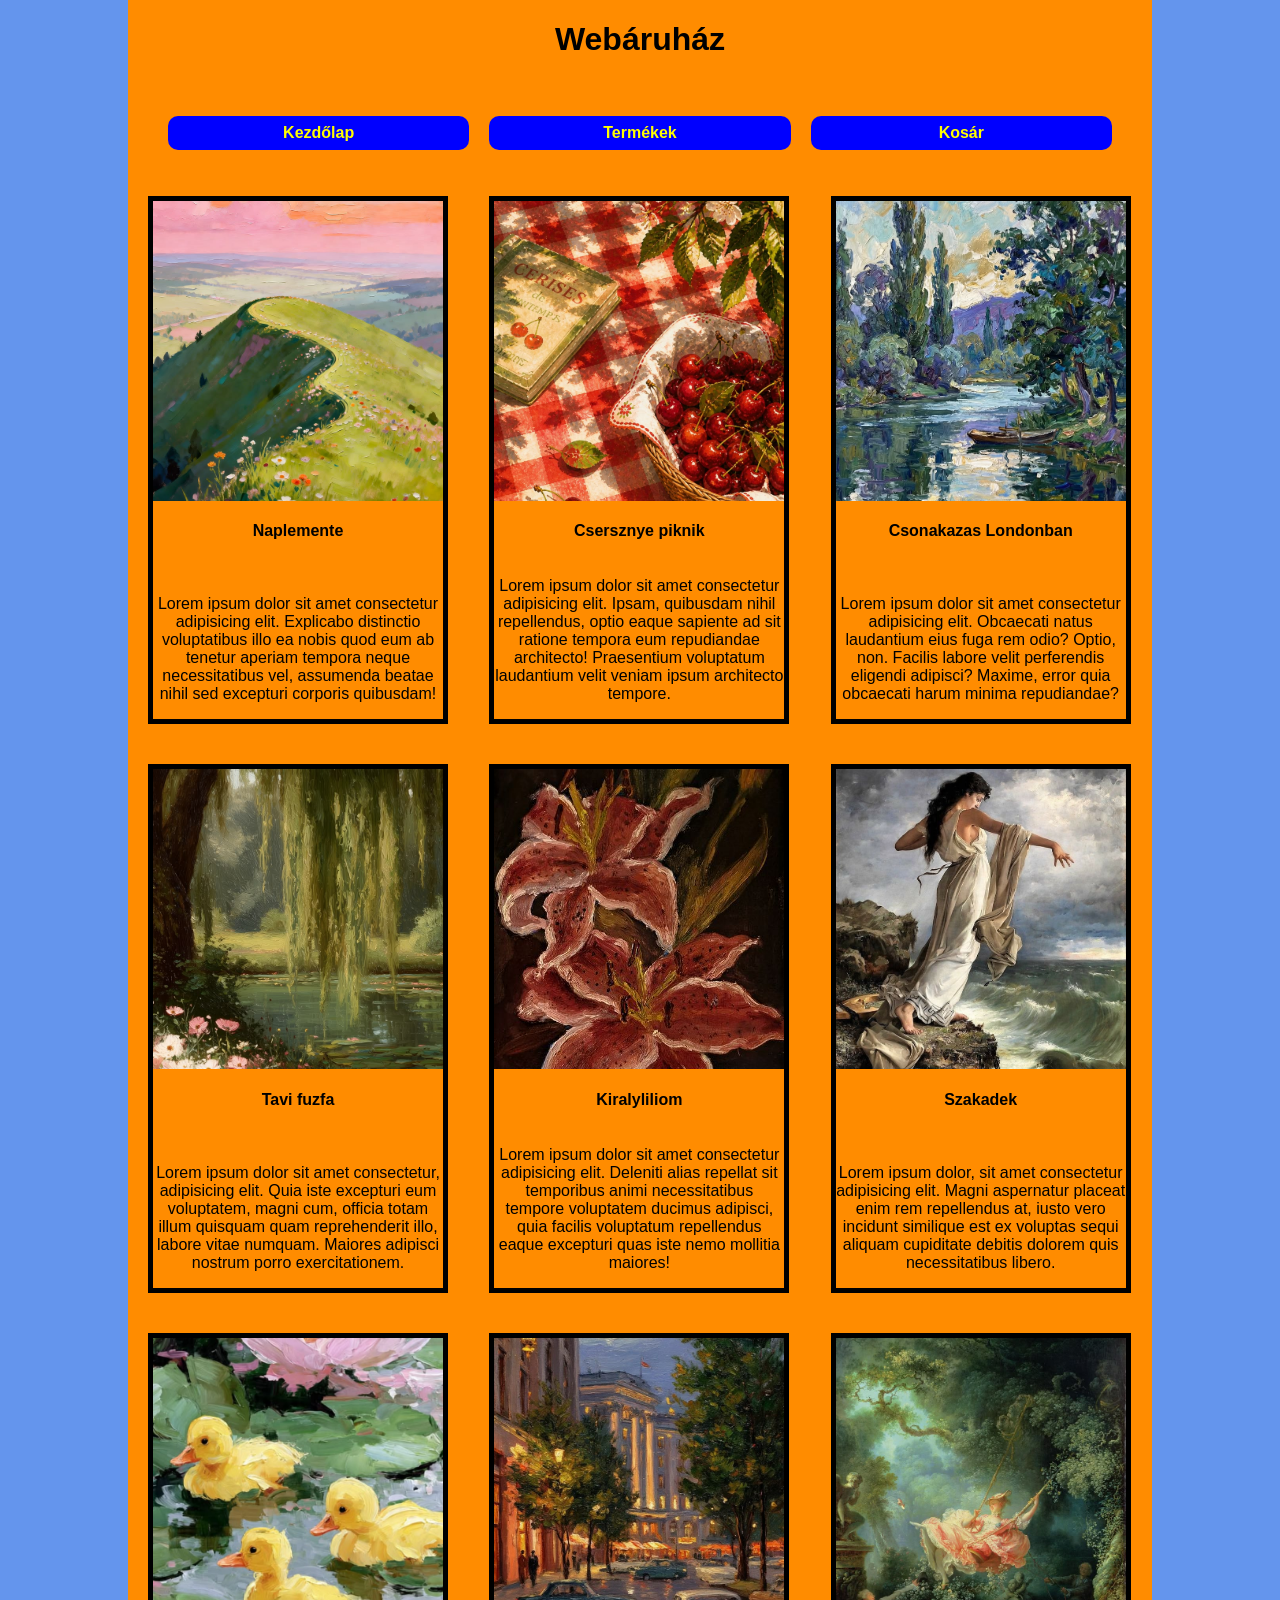
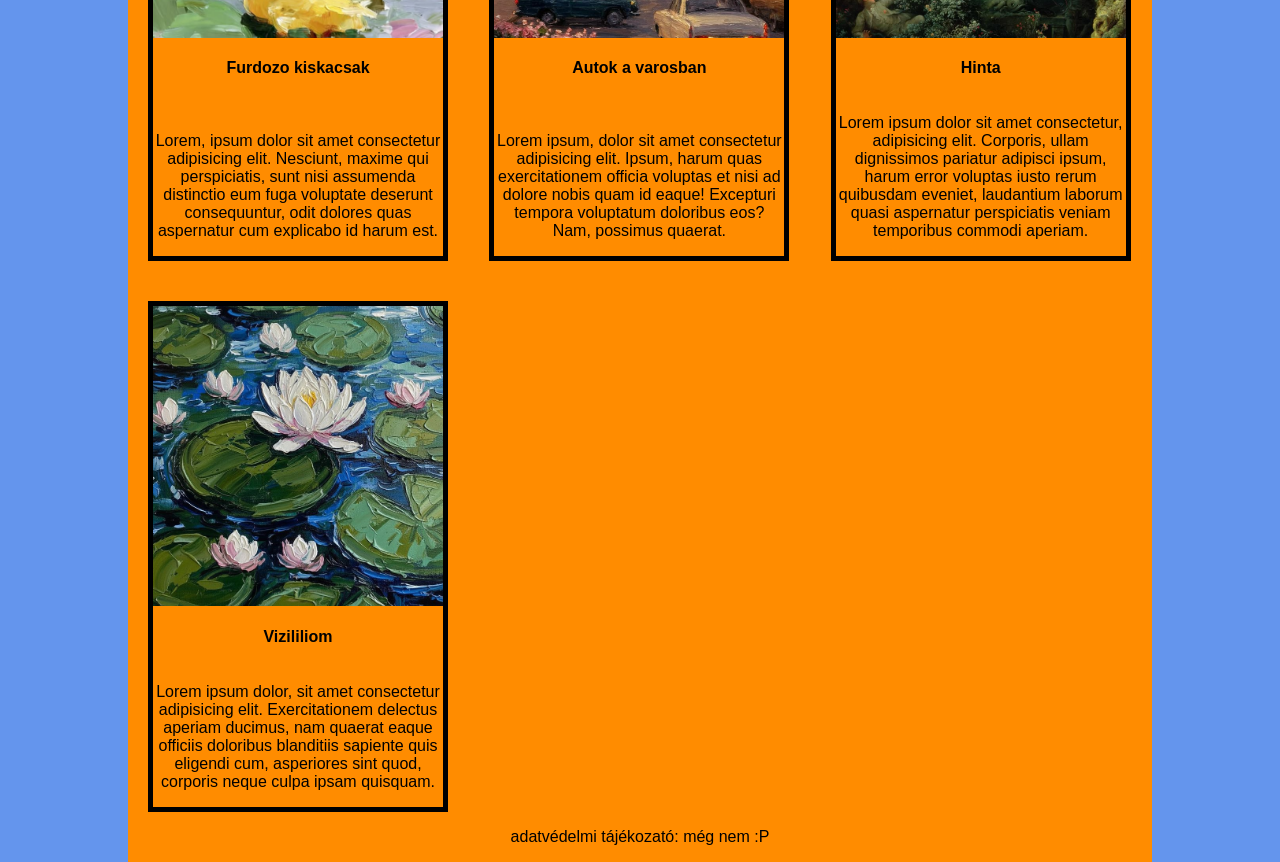
==== commit 78e7fadd: "termekek elrendezese" ====
--- a/html/termekek.html
+++ b/html/termekek.html
@@ -4,6 +4,7 @@
     <meta charset="UTF-8">
     <meta name="viewport" content="width=device-width, initial-scale=1.0">
     <title>Galeria</title>
+    <link rel="stylesheet" href="../css/index.css">
 </head>
 <body>
     <main>
@@ -18,52 +19,52 @@
         <div class="termekek">
           <div class="kartyak">
             <div class="kartya" >
-              <img src="../kepek/Ethereal Path Painting _ Sunset Aesthetic _ Hopeful Home Decor.jpg" alt="Kocsik" />
+              <div class="kartyakep"><img src="../kepek/Ethereal Path Painting _ Sunset Aesthetic _ Hopeful Home Decor.jpg" alt="Kocsik" /></div>
               <h4>Naplemente</h4>
               <p>Lorem ipsum dolor sit amet consectetur adipisicing elit. Explicabo distinctio voluptatibus illo ea nobis quod eum ab tenetur aperiam tempora neque necessitatibus vel, assumenda beatae nihil sed excepturi corporis quibusdam!</p>
             </div>
             <div class="kartya">
-              <img src="../kepek/Cherry Picnic Aesthetic _ Red Gingham Summer Wallpaper with Vintage Vibes.jpg" alt="" />
+              <div class="kartyakep"><img src="../kepek/Cherry Picnic Aesthetic _ Red Gingham Summer Wallpaper with Vintage Vibes.jpg" alt="" /></div>
               <h4>Csersznye piknik</h4>
               <p>Lorem ipsum dolor sit amet consectetur adipisicing elit. Ipsam, quibusdam nihil repellendus, optio eaque sapiente ad sit ratione tempora eum repudiandae architecto! Praesentium voluptatum laudantium velit veniam ipsum architecto tempore.</p>
             </div>
             <div class="kartya">
-              <img src="../kepek/csonak.jpg" alt="" />
+              <div class="kartyakep"><img src="../kepek/csonak.jpg" alt="" /></div>
               <h4>Csonakazas Londonban</h4>
               <p>Lorem ipsum dolor sit amet consectetur adipisicing elit. Obcaecati natus laudantium eius fuga rem odio? Optio, non. Facilis labore velit perferendis eligendi adipisci? Maxime, error quia obcaecati harum minima repudiandae?</p>
             </div>
             <div class="kartya">
-              <img src="../kepek/fuzfa.jpg" alt="" />
+              <div class="kartyakep"><img src="../kepek/fuzfa.jpg" alt="" /></div>
               <h4>Tavi fuzfa</h4>
               <p>Lorem ipsum dolor sit amet consectetur, adipisicing elit. Quia iste excepturi eum voluptatem, magni cum, officia totam illum quisquam quam reprehenderit illo, labore vitae numquam. Maiores adipisci nostrum porro exercitationem.</p>
             </div>
             <div class="kartya">
-              <img src="../kepek/kiralyliliom.jpg" alt="" />
+              <div class="kartyakep"><img src="../kepek/kiralyliliom.jpg" alt="" /></div>
               <h4>Kiralyliliom</h4>
               <p>Lorem ipsum dolor sit amet consectetur adipisicing elit. Deleniti alias repellat sit temporibus animi necessitatibus tempore voluptatem ducimus adipisci, quia facilis voluptatum repellendus eaque excepturi quas iste nemo mollitia maiores!</p>
             </div>
             <div class="kartya">
-              <img src="../kepek/kisholgy.jpg" alt="" />
+              <div class="kartyakep"><img src="../kepek/kisholgy.jpg" alt="" /></div>
               <h4>Szakadek</h4>
               <p>Lorem ipsum dolor, sit amet consectetur adipisicing elit. Magni aspernatur placeat enim rem repellendus at, iusto vero incidunt similique est ex voluptas sequi aliquam cupiditate debitis dolorem quis necessitatibus libero.</p>
             </div>
             <div class="kartya">
-              <img src="../kepek/kiskacsafurdik.jpg" alt="" />
+              <div class="kartyakep"><img src="../kepek/kiskacsafurdik.jpg" alt="" /></div>
               <h4>Furdozo kiskacsak</h4>
               <p>Lorem, ipsum dolor sit amet consectetur adipisicing elit. Nesciunt, maxime qui perspiciatis, sunt nisi assumenda distinctio eum fuga voluptate deserunt consequuntur, odit dolores quas aspernatur cum explicabo id harum est.</p>
             </div>
             <div class="kartya">
-              <img src="../kepek/kocsik.jpg" alt="" />
+              <div class="kartyakep"><img src="../kepek/kocsik.jpg" alt="" /></div>
               <h4>Autok a varosban</h4>
               <p>Lorem ipsum, dolor sit amet consectetur adipisicing elit. Ipsum, harum quas exercitationem officia voluptas et nisi ad dolore nobis quam id eaque! Excepturi tempora voluptatum doloribus eos? Nam, possimus quaerat.</p>
             </div>
             <div class="kartya">
-              <img src="../kepek/The Swing - Jean-Honoré Fragonard (1767).jpg" alt="" />
+              <div class="kartyakep"><img src="../kepek/The Swing - Jean-Honoré Fragonard (1767).jpg" alt="" /></div>
               <h4>Hinta</h4>
               <p>Lorem ipsum dolor sit amet consectetur, adipisicing elit. Corporis, ullam dignissimos pariatur adipisci ipsum, harum error voluptas iusto rerum quibusdam eveniet, laudantium laborum quasi aspernatur perspiciatis veniam temporibus commodi aperiam.</p>
             </div>
             <div class="kartya">
-              <img src="../kepek/vizililike.jpg" alt="" />
+              <div class="kartyakep"><img src="../kepek/vizililike.jpg" alt="" /></div>
               <h4>Vizililiom</h4>
               <p>Lorem ipsum dolor, sit amet consectetur adipisicing elit. Exercitationem delectus aperiam ducimus, nam quaerat eaque officiis doloribus blanditiis sapiente quis eligendi cum, asperiores sint quod, corporis neque culpa ipsam quisquam.</p>
             </div>
--- a/css/index.css
+++ b/css/index.css
@@ -0,0 +1,95 @@
+*{
+    box-sizing: border-box;
+}
+
+body{
+    background-color: cornflowerblue;
+    margin: 0;
+    font-family: Arial, Helvetica, sans-serif;
+}
+
+main{
+    background-color: darkorange;
+    margin: auto;
+    width: 80%;
+    max-width: 1200px;
+    display: grid;
+    grid-template-columns: 1fr 3fr 2fr;
+    grid-template-areas: 
+    "h h h"
+    "n n n"
+    "a a a"
+    "f f f";
+}
+
+header{
+    grid-area: h;
+    text-align: center;
+}
+
+nav{
+    grid-area: n;
+    margin-left: 20px;
+    margin-right: 20px;
+
+}
+
+nav ul{
+    list-style: none;
+    padding: 20px;
+    display: grid;
+    grid-template-columns: 1fr 1fr 1fr;
+    gap: 20px;
+}
+
+nav ul li{
+    margin-bottom: 10px ;
+
+}
+
+nav li a{
+    display: block;
+    text-align: center;
+    padding: 8px;
+    text-decoration: none;
+    color: yellow;
+    background-color: blue;
+    border-radius: 10px;
+    font-weight: bold;
+}
+
+nav li a:hover{
+    background-color: aqua;
+
+}
+
+article{
+    grid-area: a;
+    display: grid;
+    margin: auto;
+    
+}
+
+.kartyak{
+    display: grid;
+    grid-template-columns: 1fr 1fr 1fr ;
+    gap: 40px;
+    text-align: center;
+}
+
+.kartya{
+    display: grid;
+    grid-template-rows: 300px 1fr;
+    max-width: 300px; 
+    border: 5px solid black;
+}
+.kartyakep img{
+    width: 100%;
+    height: 100%;
+    object-fit: cover;
+}
+
+footer{
+    grid-area: f;
+    text-align: center;
+}
